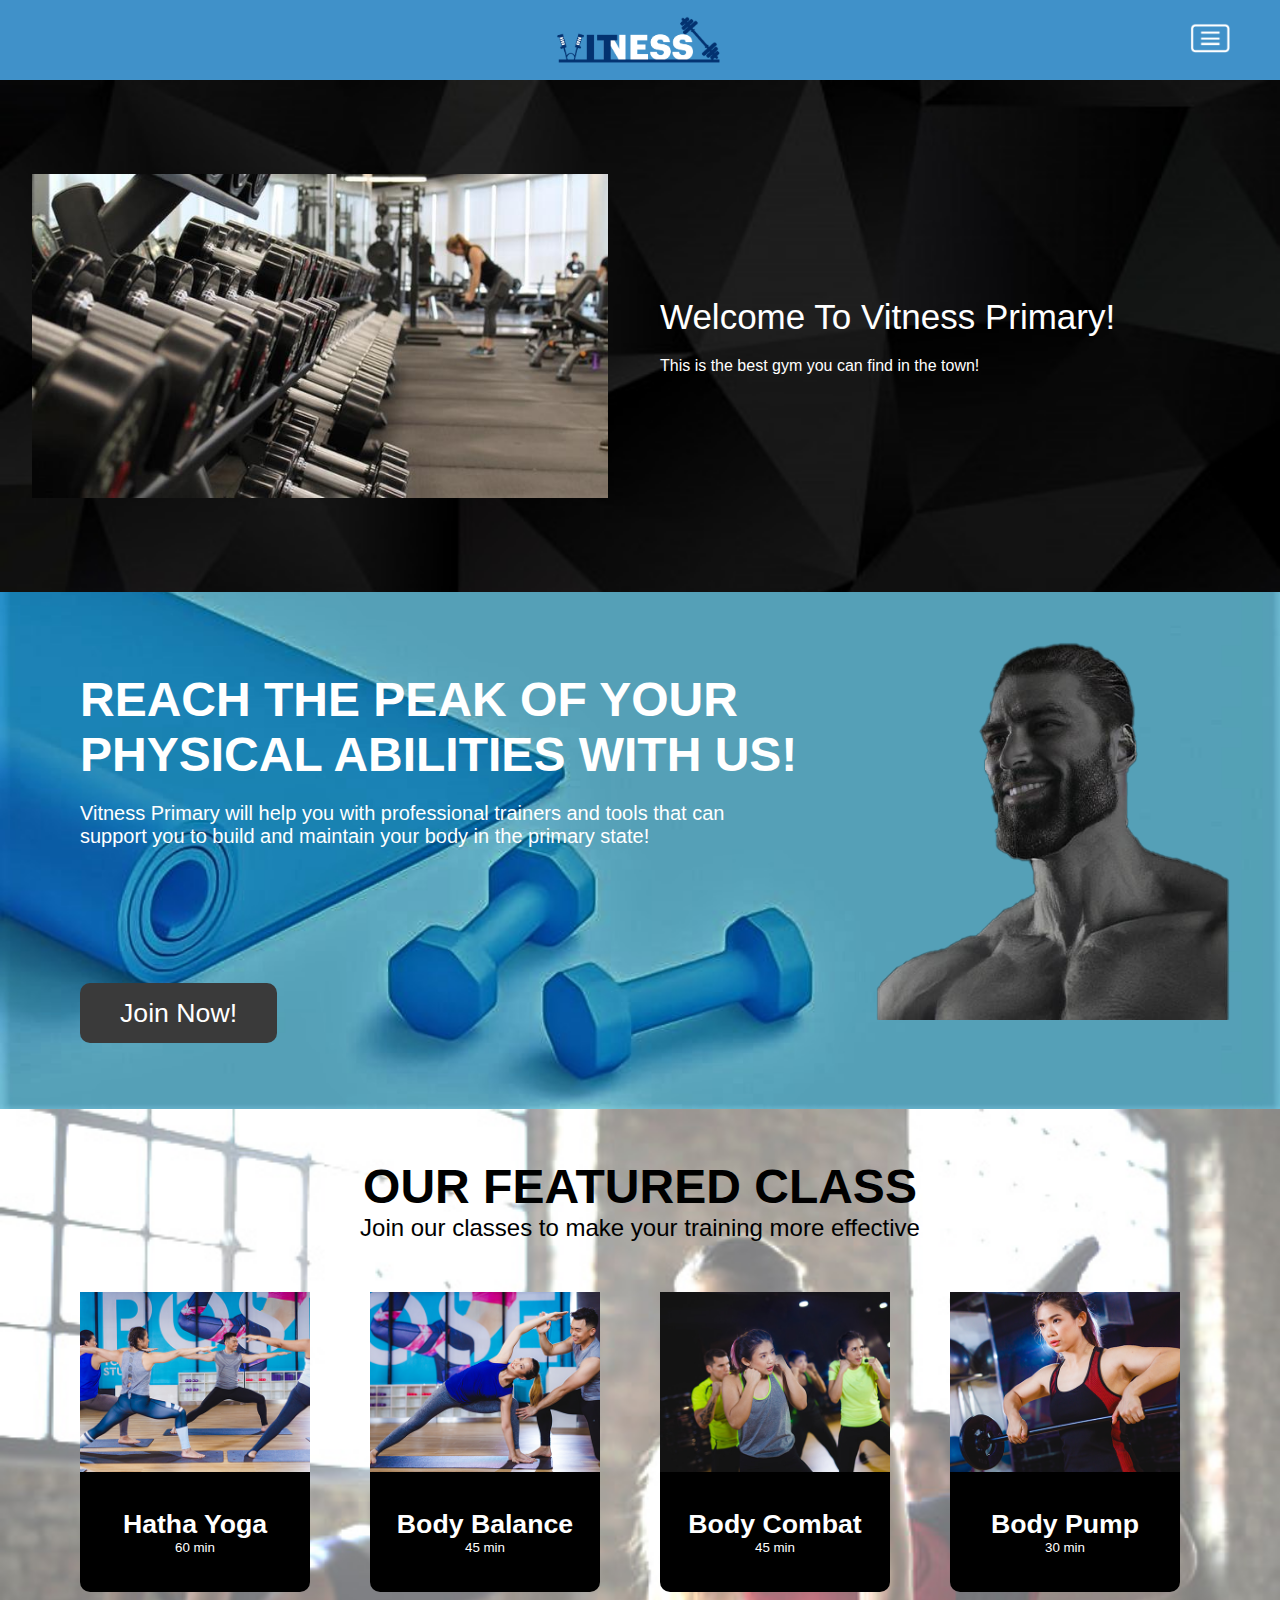
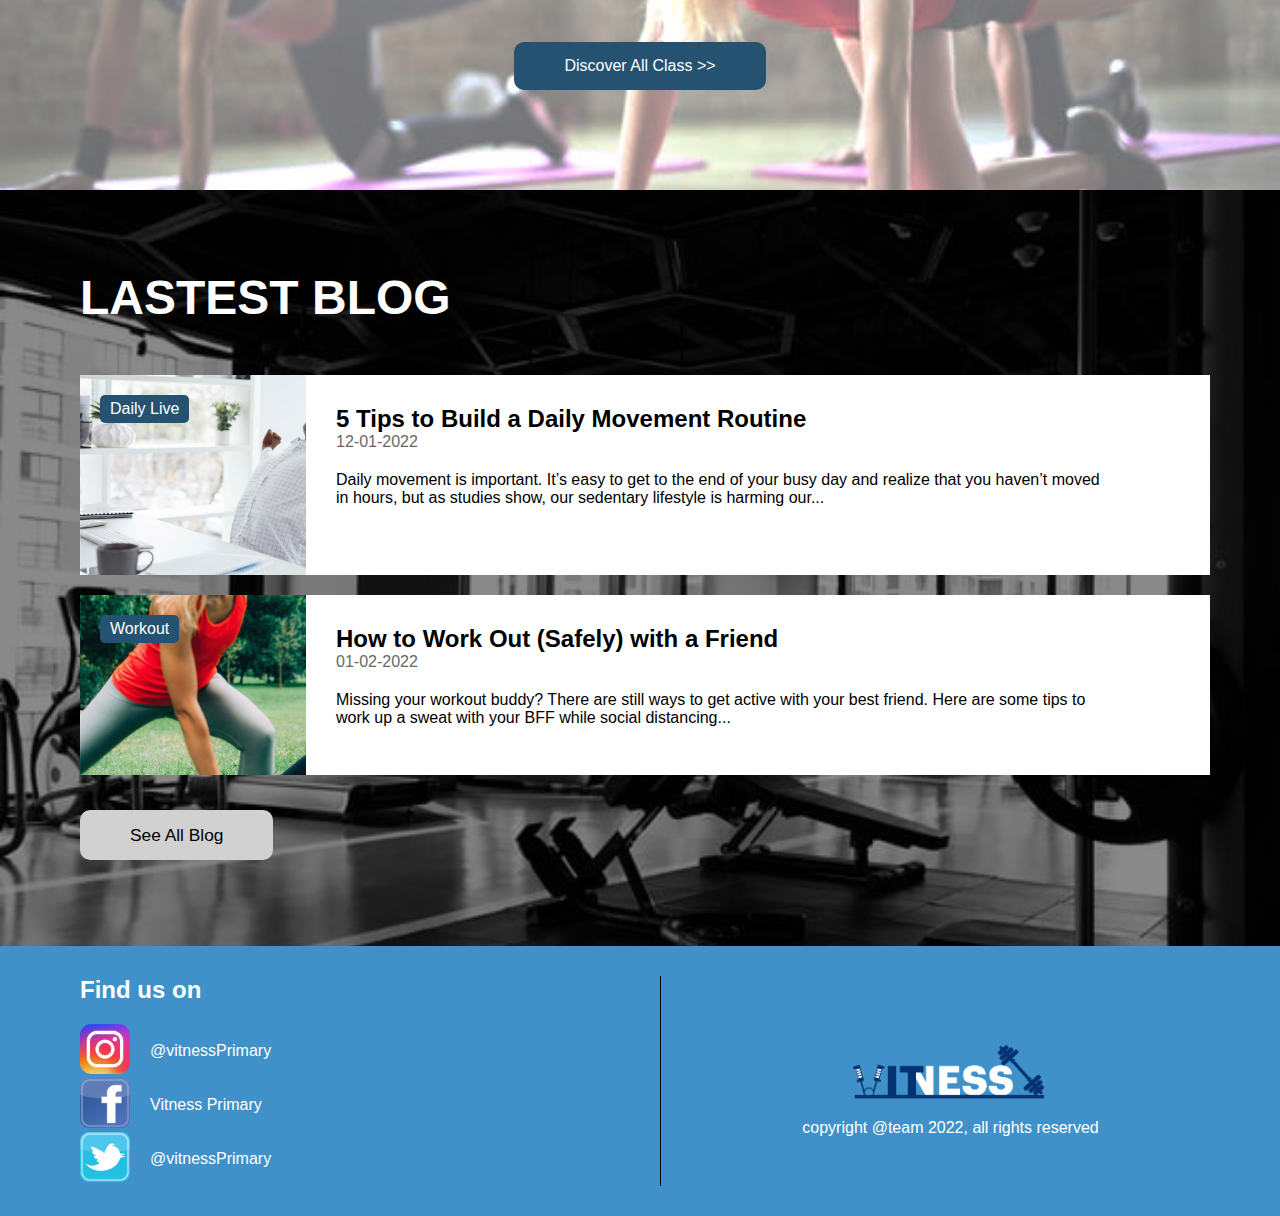
==== index.html @ 0a926ff4 "image slider fade" ====
<!DOCTYPE html>
<html lang="en">
  <head>
    <meta charset="UTF-8" />
    <meta http-equiv="X-UA-Compatible" content="IE=edge" />
    <meta name="viewport" content="width=device-width, initial-scale=1.0" />
    <link rel="stylesheet" href="./assets/css/main.css" />
    <link rel="stylesheet" href="./assets/css/index.css" />
    <script src="https://ajax.googleapis.com/ajax/libs/jquery/3.5.1/jquery.min.js"></script>
    <title>Vitness Primary</title>
  </head>
  <body>
    <div class="header">
      <a href="#" id="logo-header">
        <img src="./assets/img/LOGO - Copy.png" alt="logo"/>
      </a>
      <div class="header-menu">
        <div id="dropdown"><img src="./assets/img/hamburger.png" alt="" /></div>
      </div>
    </div>

    <div class="navbar">
      <div class="nav-item">
        <a href="./index.html">HOME</a>
      </div>
      <div class="nav-item">
        <a href="./classes.html">CLASSES</a>
      </div>
      <div class="nav-item">
        <a href="./blog.html">BLOG</a>
      </div>
      <div class="nav-item">
        <a href="./join.html">JOIN</a>
      </div>
    </div>
<!-- 
    <div class="slider">
        
    </div> -->

    <div class="slider">
      </div>

    <div class="join-section">
      <div class="join-content">
        <p class="join-content-header">
          REACH THE PEAK OF YOUR PHYSICAL ABILITIES WITH US!
        </p>
        <p class="join-content-subheader">
          Vitness Primary will help you with professional trainers and tools
          that can support you to build and maintain your body in the primary
          state!
        </p>
        <a href="./join.html" class="join-content-button">Join Now!</a>
      </div>
      <div class="join-picture">
        <img src="./assets/img/gigachad2.png" alt="" />
      </div>
    </div>
  </body>

  <div class="class-section">
    <div class="class-header">
      <p class="header-header">OUR FEATURED CLASS</p>
      <p class="header-subheader">
        Join our classes to make your training more effective
      </p>
    </div>
    <div class="class-content"></div>
    <div class="class-button-container">
      <a href="./classes.html" class="class-button">Discover All Class >></a>
    </div>
  </div>

  <div class="blog-section">
    <div class="blog-header">LASTEST BLOG</div>
    <div class="blog-content"></div>
    <div class="blog-button-container">
      <a href="./blog.html" class="blog-button">See All Blog</a>
    </div>
  </div>

  <div class="footer">
    <div class="footer-sosmed">
      <div class="footer-sosmed-header">Find us on</div>
      <div class="footer-sosmed-container">
        <a href="https://instagram.com" class="footer-sosmed-item">
          <div class="sosmed-img">
            <img src="./assets/img/logo/InstagramLogo.png" alt="" />
          </div>
          <div class="sosmed-name">@vitnessPrimary</div>
        </a>
        <a href="https://facebook.com" class="footer-sosmed-item">
          <div class="sosmed-img">
            <img src="./assets/img/logo/FacebookLogo.png" alt="" />
          </div>
          <div class="sosmed-name">Vitness Primary</div>
        </a>
        <a href="https://twitter.com" class="footer-sosmed-item">
          <div class="sosmed-img">
            <img src="./assets/img/logo/TwitterLogo.png" alt="" />
          </div>
          <div class="sosmed-name">@vitnessPrimary</div>
        </a>
      </div>
    </div>
    <div class="footer-copyright">
      <img src="./assets/img/LOGO - Copy.png" alt="" />
      <p>copyright @team 2022, all rights reserved</p>
    </div>
  </div>

  <script src="./assets/js/main.js"></script>
  <script src="./assets/js/index.js"></script>
  <script src="./data/slider.js"></script>
  <script src="./data/programs.js"></script>
  <script src="./data/blog.js"></script>
</html>
---- assets/css/main.css ----
* {
    padding: 0px;
    margin: 0px;
    box-sizing: border-box;
    font-family: sans-serif;
    /* max-width: 100%;*/
    /* overflow-x: hidden; */
}

body {
    margin-top: 80px;
}

a {
    text-decoration: none;
    color: white;
}

/* header */
.header {
    display: flex;
    align-items: right;
    height: 80px;
    background-color: #4091c9;
    position: fixed;
    top: 0;
    left: 0;
    right: 0;
    z-index: 1;
}

#logo-header {
    height: inherit;
    width: 65%;
    display: flex;
    justify-content: right;
}

#logo-header img {
    height: 100%;
}

.header-menu {
    width: 35%;
    margin-right: 50px;
    color: white;
    display: flex;
    align-items: center;
    justify-content: right;
}

#dropdown img {
    height: 30px;
}

#dropdown:hover {
    cursor: pointer;
}

@media screen and (max-width: 700px) {
    .header-menu {
        margin-right: 20px;
    }
}

@media screen and (min-width: 1100px) {
    #logo-header {
        width: 60%;
    }

    .header-menu {
        width: 40%;
    }
}

/* navbar */
.navbar {
    z-index: 1;
    position: fixed;
    width: 100%;
    display: flex;
    padding: 30px 0 30px 0;
    background-color: black;
}

.nav-item {
    width: 25%;
    display: flex;
    justify-content: center;
    font-size: 15pt;
}

.nav-item a {
    padding: 0 5px 5px 5px;
    border-bottom: 2px solid black;
}

.nav-item a:hover {
    color: #90bede;
    border-bottom: 2px solid #90bede;
}

@media screen and (max-width: 700px) {
    .navbar {
        padding: 0;
        flex-direction: column;
        align-items: center;
        position: fixed;
        right: 0;
        width: 100%;
    }

    .nav-item {
        padding: 10px 0 10px 0;
    }
}

/* footer */
.footer {
    padding: 30px 40px 30px 80px;
    background-color: #4091c9;
    display: flex;
    color: white;
}

.footer-sosmed {
    width: 50%;
}

.footer-sosmed-header {
    font-size: 18pt;
    font-weight: bold;
    padding-bottom: 20px;
}

.footer-sosmed-item {
    display: flex;
    align-items: center;
}

.sosmed-name {
    padding-left: 20px;
}

.sosmed-img img {
    width: 50px;
}

.footer-copyright {
    width: 50%;
    display: flex;
    flex-direction: column;
    align-items: center;
    justify-content: center;
    border-left: 1px solid black;
}

.footer-copyright img {
    width: 40%;
}

@media screen and (max-width: 320px) {
    .footer {
        padding: 30px 20px 30px 20px;
    }

    .footer-sosmed-container {
        display: flex;
    }

    .sosmed-name {
        display: none;
    }

    .sosmed-img img {
        width: 40px;
        padding: 0 5px 0 5px;
    }

    .footer-copyright {
        padding-left: 20px;
        text-align: center;
        font-size: 9pt;
    }

    .footer-copyright img {
        width: 80%;
    }
}

@media screen and (min-width: 321px) and (max-width: 700px) {
    .footer {
        padding: 30px 20px 30px 20px;
    }

    .sosmed-img img {
        width: 30px;
    }

    .sosmed-name {
        font-size: 10pt;
    }

    .footer-copyright {
        padding-left: 20px;
        text-align: center;
        font-size: 10pt;
    }

    .footer-copyright img {
        width: 80%;
    }
}

@media screen and (min-width: 701px) and (max-width: 800px) {
    .footer {
        padding-right: 50px;
    }

    .footer-copyright {
        padding-left: 50px;
        text-align: center;
    }
}

/* scroller */
/* width */
::-webkit-scrollbar {
    width: 10px;
}

/* Track */
::-webkit-scrollbar-track {
    background: none;
}

/* Handle */
::-webkit-scrollbar-thumb {
    background: #555;
    border-radius: 3px;
}

/* Handle on hover */
::-webkit-scrollbar-thumb:hover {
    background: #000;
}
---- assets/css/index.css ----
/* slider */

.slider {
    background-image: url("../img/join-bg.jpg");
    background-size: cover;
}

.slider-container {
    display: flex;
    padding: 0;
    margin: 0;
    width: 100%;
    flex-wrap: wrap;
}

.slider-img-container {
    width: 50%;
    height: 40vw;
    display: flex;
    justify-content: center;
    align-items: center;
}

.slider-content {
    width: 50%;
    height: 40vw;
    display: flex;
    flex-direction: column;
    justify-content: center;
    padding-left: 20px;
}

.slider-title {
    font-size: 35px;
    color: white;
}

.slider-desc {
    font-size: 16px;
    color: white;
    margin-top: 20px;
}

.slider-btn {
    width: 120px;
    margin-top: 30px;
    padding: 15px 0px;
    color: white;
    background-color: #4091c9;
    cursor: pointer;
    font-weight: bold;
    border-radius: 10px;
    border: 0;
    font-size: 12pt;
}

.slider-img {
    padding: 0;
    width: 90%;
    max-height: 70%;
    object-fit: cover;
    /* filter: brightness(10%); */
}

@media screen and (max-width: 700px) {
    .slider-img {
        width: 90%;
    }

    .slider-title {
        font-size: 28px;
    }

    .slider-desc {
        font-size: 13px;
    }

    .slider-btn {
        width: 100px;
        margin-top: 20px;
        padding: 12px 0px;
        font-size: 10pt;
    }
}

@media screen and (max-width: 550px) {
    .slider-img-container {
        width: 100%;
    }

    .slider-content {
        width: 100%;
    }

    .slider-img {
        width: 50%;
    }

    .slider-title {
        font-size: 28px;
    }

    .slider-desc {
        font-size: 13px;
    }

    .slider-btn {
        width: 75px;
        margin-top: 10px;
        padding: 7px 0px;
        font-size: 9pt;
        border-radius:5px
    }
}

/* join section */
.join-section {
    padding: 50px;
    background-image: url("../img/gym-join-gelap.jpg");
    background-size: cover;
    background-position: bottom;
    display: flex;
}

.join-content {
    padding: 30px;
    width: 70%;
}

.join-content-header {
    color: white;
    font-size: 36pt;
    font-weight: bold;
}

.join-content-subheader {
    color: white;
    font-size: 15pt;
    margin-bottom: 150px;
    padding: 20px 50px 0 0;
}

.join-content-button {
    background-color: #3a3a3a;
    padding: 15px 40px 15px 40px;
    border-radius: 10px;
    font-size: 20pt;
}

.join-picture {
    width: 30%;
}

.join-picture img {
    width: 100%;
}

@media screen and (max-width: 700px) {
    .join-section {
        flex-direction: column-reverse;
    }

    .join-picture {
        width: 100%;
    }

    .join-content {
        padding: 30px 0 30px 0;
        width: 100%;
        text-align: center;
    }

    .join-content-header {
        font-size: 20pt;
    }

    .join-content-subheader {
        font-size: 12pt;
        padding: 20px 0 0 0;
        margin-bottom: 50px;
    }

    .join-content-button {
        font-size: 12pt;
    }
}

@media screen and (min-width: 701px) and (max-width: 800px) {
    .join-picture img {
        padding-top: 50px;
        width: 200px;
    }
    .join-content-subheader {
        width: 600px;
        margin-bottom: 50px;
    }
}

/* class section */
.class-section {
    background-image: url("../img/gym-class.jpg");
    background-size: cover;
    padding: 50px;
}

.class-header {
    display: flex;
    flex-direction: column;
    align-items: center;
    padding-bottom: 50px;
}

.header-header {
    font-size: 36pt;
    font-weight: bold;
}

.header-subheader {
    font-size: 18pt;
}

.class-content {
    display: flex;
    padding-bottom: 30px;
    overflow: auto;
}

.class-content::-webkit-scrollbar {
    height: 5px;
}

.class-content-item {
    /* display: block; */
    border: none;
    height: 300px;
    background-color: black;
    border-radius: 10px;
    margin: 0 30px 0 30px;
    color: white;
}

.class-pict {
    height: 60%;
    background-size: cover;
}

.class-desc {
    width: 230px;
    height: 40%;
    padding: 10px;
    display: flex;
    flex-direction: column;
    align-items: center;
    justify-content: center;
}

.class-name {
    font-size: 20pt;
    font-weight: bold;
    text-align: center;
}

.class-button-container {
    display: flex;
    justify-content: center;
    padding: 20px 0 50px 0;
}

.class-button {
    padding: 15px 50px 15px 50px;
    background-color: #255271;
    border-radius: 10px;
}

@media screen and (max-width: 374px) {
    .class-content-item {
        margin-left: 25px;
        height: 250px;
    }

    .class-desc {
        width: 180px;
    }

    .class-name {
        font-size: 15pt;
    }

    .class-button {
        font-size: 10pt;
        padding: 10px 30px 10px 30px;
    }
}

@media screen and (min-width: 375px) and (max-width: 400px) {
    .class-content-item {
        margin-left: 25px;
    }
}

@media screen and (min-width: 401px) and (max-width: 700px) {
    .class-content-item {
        margin-left: 40px;
    }

    .class-desc {
        width: 235px;
    }
}

@media screen and (max-width: 700px) {
    .class-header {
        text-align: center;
    }

    .header-header {
        font-size: 20pt;
    }

    .header-subheader {
        padding-top: 10px;
        font-size: 12pt;
    }

    .class-name {
        font-size: 18pt;
    }
}

@media screen and (min-width: 701px) and (max-width: 800px) {
    .class-desc {
        width: 270px;
    }
}

/* blog section */
.blog-section {
    background-image: url("../img/gym-blog.jpg");
    background-size: cover;
    padding: 50px 50px 50px 80px;
}

.blog-header {
    padding: 30px 0 30px 0;
    font-size: 36pt;
    font-weight: bold;
    color: white;
}

.blog-content {
    height: 420px;
    overflow: auto;
}

.blog-content::-webkit-scrollbar {
    width: 5px;
}

.blog-content-item {
    display: flex;
    background-color: white;
    margin: 20px 20px 20px 0;
}

.blog-item-img {
    width: 20%;
    background-image: url("../img/gigachad.jpg");
    background-size: cover;
    position: relative;
}

.blog-item-content {
    width: 80%;
    padding: 30px 100px 30px 30px;
    height: 200px;
}

.blog-category {
    position: absolute;
    top: 20px;
    left: 20px;
    padding: 5px 10px 5px 10px;
    border-radius: 5px;
    background-color: #255271;
}

.blog-title {
    font-size: 18pt;
    font-weight: bold;
    color: black;
}

.blog-time {
    color: #686868;
    padding-bottom: 20px;
}

.blog-excerpt {
    color: black;
}

.blog-button-container {
    padding: 50px 0 50px 0;
}

.blog-button {
    color: black;
    font-size: 13pt;
    padding: 15px 50px 15px 50px;
    background-color: #d1d1d1;
    border-radius: 10px;
}

@media screen and (max-width: 374px) {
    .blog-section {
        text-align: center;
        padding-left: 50px;
    }

    .blog-header {
        font-size: 20pt;
    }

    .blog-content-item {
        margin-right: 0;
        flex-direction: column;
        height: 500px;
    }

    .blog-item-img {
        height: 40%;
        width: 100%;
    }

    .blog-item-content {
        height: 60%;
        padding: 20px;
        width: 100%;
    }

    .blog-title {
        font-size: 15pt;
    }

    .blog-excerpt {
        font-size: 12pt;
    }

    .blog-button {
        font-size: 12pt;
        padding: 10px 50px 10px 50px;
    }
}

@media screen and (min-width: 374px) and (max-width: 700px) {
    .blog-section {
        text-align: center;
        padding-left: 50px;
    }

    .blog-header {
        font-size: 20pt;
    }

    .blog-content-item {
        margin-right: 0;
        flex-direction: column;
        height: 400px;
    }

    .blog-item-img {
        height: 40%;
        width: 100%;
    }

    .blog-item-content {
        height: 60%;
        padding: 20px;
        width: 100%;
    }

    .blog-title {
        font-size: 15pt;
    }

    .blog-excerpt {
        font-size: 12pt;
    }

    .blog-button {
        font-size: 12pt;
    }
}

@media screen and (min-width: 701px) and (max-width: 800px) {
    .blog-content {
        height: 530px;
    }

    .blog-item-img {
        width: 40%;
    }

    .blog-item-content {
        width: 60%;
        padding: 30px 10px 30px 30px;
        height: 240px;
    }
}
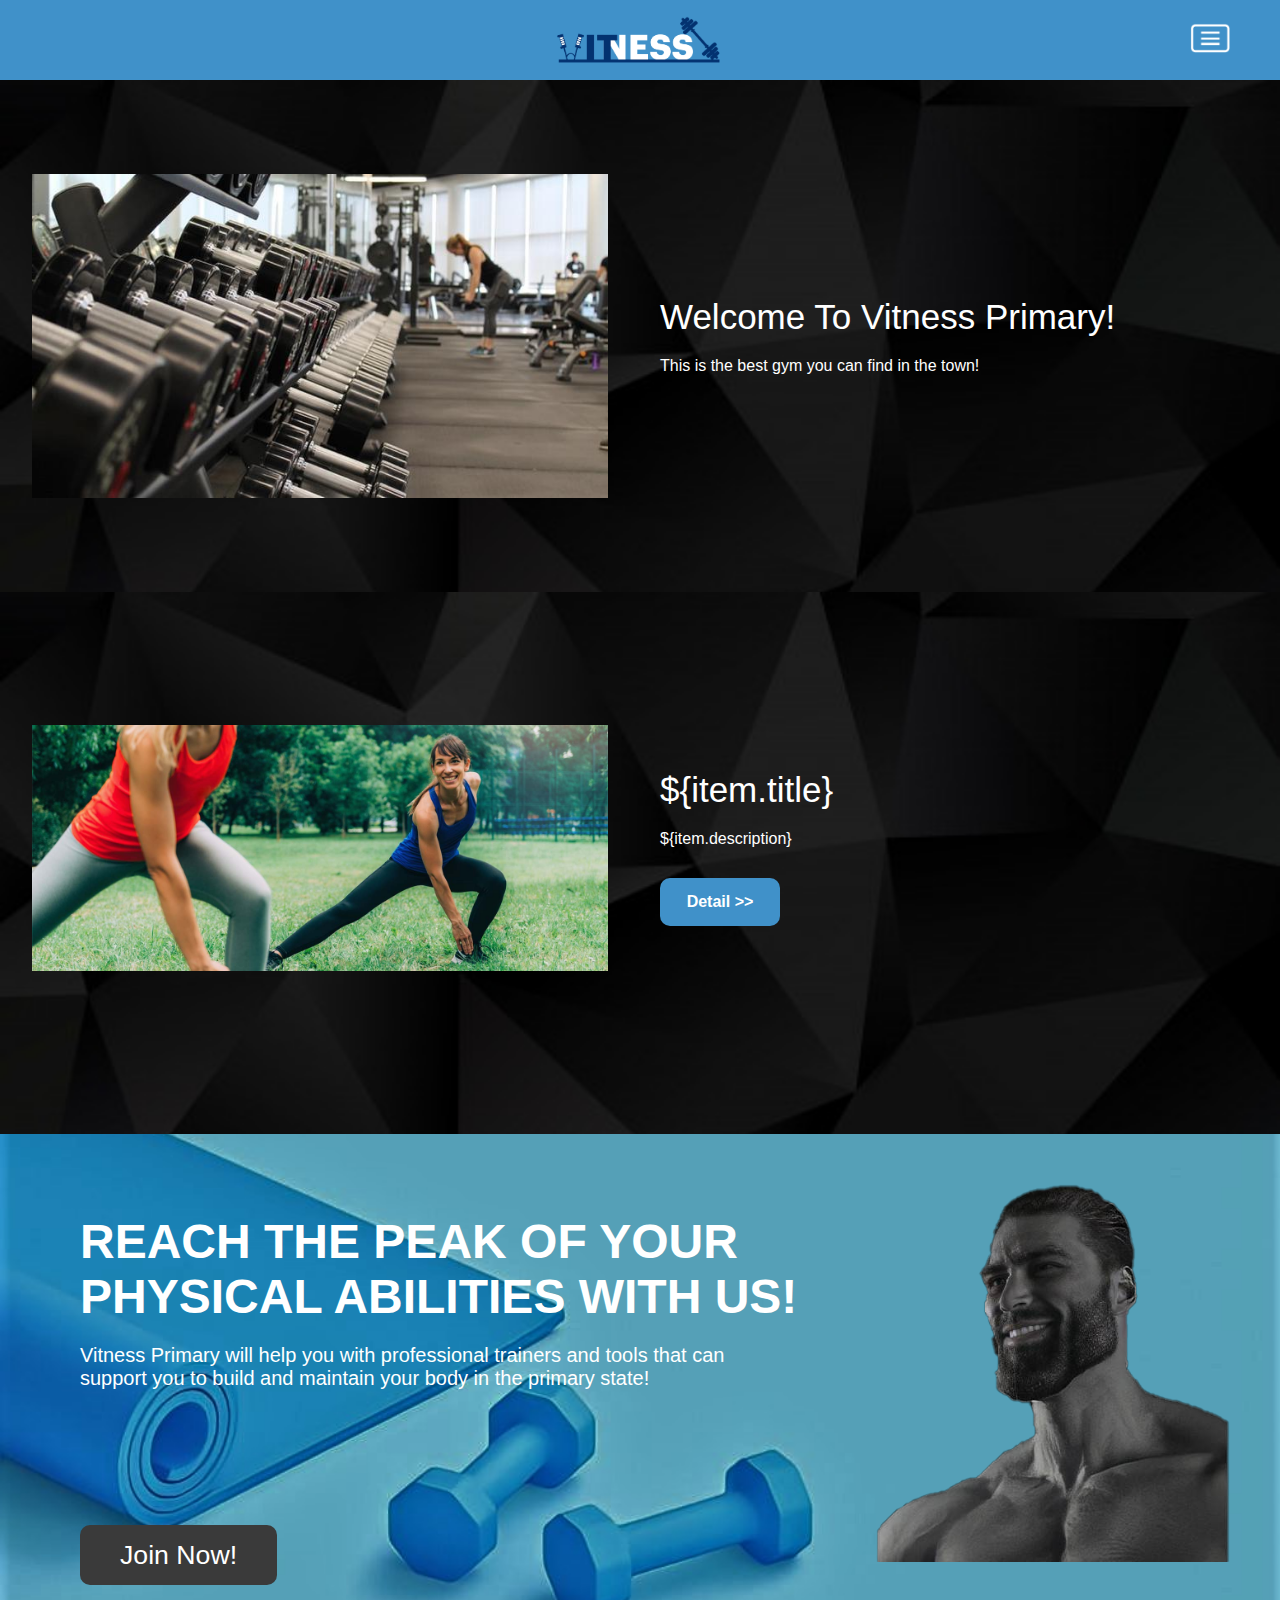
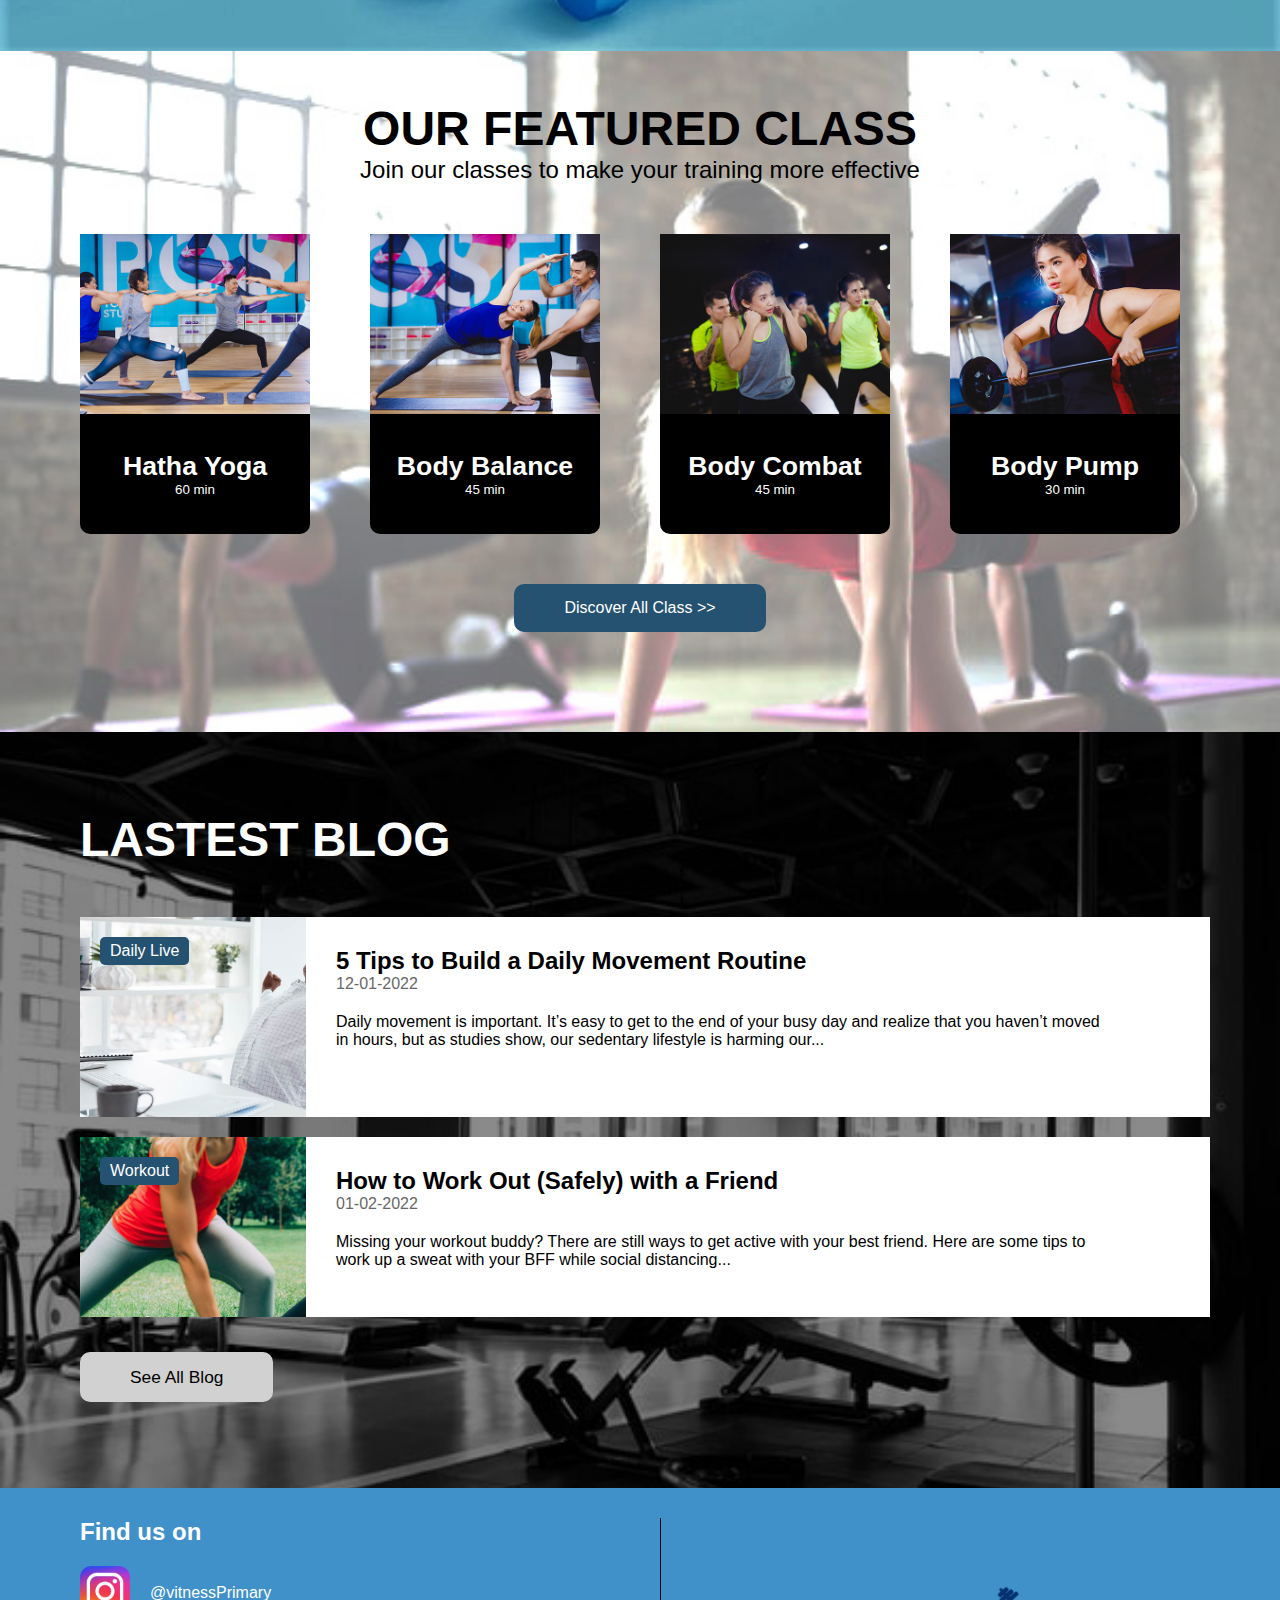
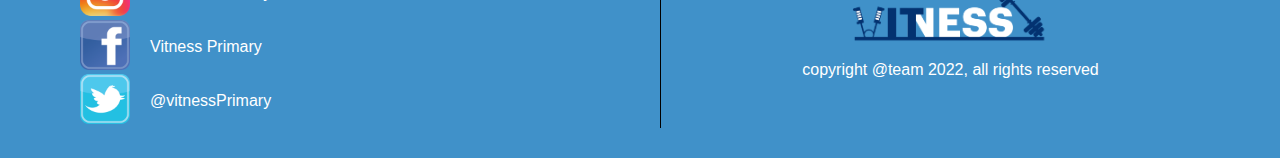
==== commit f8b6b3c6: "testing scrollable slider" ====
--- a/index.html
+++ b/index.html
@@ -1,118 +1,151 @@
 <!DOCTYPE html>
 <html lang="en">
-  <head>
-    <meta charset="UTF-8" />
-    <meta http-equiv="X-UA-Compatible" content="IE=edge" />
-    <meta name="viewport" content="width=device-width, initial-scale=1.0" />
-    <link rel="stylesheet" href="./assets/css/main.css" />
-    <link rel="stylesheet" href="./assets/css/index.css" />
-    <script src="https://ajax.googleapis.com/ajax/libs/jquery/3.5.1/jquery.min.js"></script>
-    <title>Vitness Primary</title>
-  </head>
-  <body>
-    <div class="header">
-      <a href="#" id="logo-header">
-        <img src="./assets/img/LOGO - Copy.png" alt="logo"/>
-      </a>
-      <div class="header-menu">
-        <div id="dropdown"><img src="./assets/img/hamburger.png" alt="" /></div>
-      </div>
+    <head>
+        <meta charset="UTF-8" />
+        <meta http-equiv="X-UA-Compatible" content="IE=edge" />
+        <meta name="viewport" content="width=device-width, initial-scale=1.0" />
+        <link rel="stylesheet" href="./assets/css/main.css" />
+        <link rel="stylesheet" href="./assets/css/index.css" />
+        <script src="https://ajax.googleapis.com/ajax/libs/jquery/3.5.1/jquery.min.js"></script>
+        <title>Vitness Primary</title>
+    </head>
+    <body>
+        <div class="header">
+            <a href="#" id="logo-header">
+                <img src="./assets/img/LOGO - Copy.png" alt="logo" />
+            </a>
+            <div class="header-menu">
+                <div id="dropdown">
+                    <img src="./assets/img/hamburger.png" alt="" />
+                </div>
+            </div>
+        </div>
+
+        <div class="navbar">
+            <div class="nav-item">
+                <a href="./index.html">HOME</a>
+            </div>
+            <div class="nav-item">
+                <a href="./classes.html">CLASSES</a>
+            </div>
+            <div class="nav-item">
+                <a href="./blog.html">BLOG</a>
+            </div>
+            <div class="nav-item">
+                <a href="./join.html">JOIN</a>
+            </div>
+        </div>
+
+        <div class="slider"></div>
+        <div class="sliders">
+            <div class="sliders-content">
+                <div class="slider-container" id="slide-${item.id}">
+                    <div class="slider-img-container">
+                        <img src="./assets/img/blog/2.jpg" alt="" class="slider-img"/>
+                    </div>
+                    <div class="slider-content">
+                        <p class="slider-title">${item.title}</p>
+                        <p class="slider-desc">${item.description}</p>
+                        <button data-url="${item.btnUrl}" class="slider-btn"> Detail >></button>
+                    </div>
+                </div>
+                <!-- <div class="slider-container" id="slide-${item.id}">
+                    <div class="slider-img-container">
+                        <img src="./assets/img/blog/2.jpg" alt="" class="slider-img"/>
+                    </div>
+                    <div class="slider-content">
+                        <p class="slider-title">${item.title}</p>
+                        <p class="slider-desc">${item.description}</p>
+                        <button data-url="${item.btnUrl}" class="slider-btn"> Detail >></button>
+                    </div>
+                </div>
+                <div class="slider-container" id="slide-${item.id}">
+                    <div class="slider-img-container">
+                        <img src="./assets/img/blog/2.jpg" alt="" class="slider-img"/>
+                    </div>
+                    <div class="slider-content">
+                        <p class="slider-title">${item.title}</p>
+                        <p class="slider-desc">${item.description}</p>
+                        <button data-url="${item.btnUrl}" class="slider-btn"> Detail >></button>
+                    </div>
+                </div> -->
+            </div>
+        </div>
+
+        <div class="join-section">
+            <div class="join-content">
+                <p class="join-content-header">
+                    REACH THE PEAK OF YOUR PHYSICAL ABILITIES WITH US!
+                </p>
+                <p class="join-content-subheader">
+                    Vitness Primary will help you with professional trainers and
+                    tools that can support you to build and maintain your body
+                    in the primary state!
+                </p>
+                <a href="./join.html" class="join-content-button">Join Now!</a>
+            </div>
+            <div class="join-picture">
+                <img src="./assets/img/gigachad2.png" alt="" />
+            </div>
+        </div>
+    </body>
+
+    <div class="class-section">
+        <div class="class-header">
+            <p class="header-header">OUR FEATURED CLASS</p>
+            <p class="header-subheader">
+                Join our classes to make your training more effective
+            </p>
+        </div>
+        <div class="class-content"></div>
+        <div class="class-button-container">
+            <a href="./classes.html" class="class-button"
+                >Discover All Class >></a
+            >
+        </div>
     </div>
 
-    <div class="navbar">
-      <div class="nav-item">
-        <a href="./index.html">HOME</a>
-      </div>
-      <div class="nav-item">
-        <a href="./classes.html">CLASSES</a>
-      </div>
-      <div class="nav-item">
-        <a href="./blog.html">BLOG</a>
-      </div>
-      <div class="nav-item">
-        <a href="./join.html">JOIN</a>
-      </div>
+    <div class="blog-section">
+        <div class="blog-header">LASTEST BLOG</div>
+        <div class="blog-content"></div>
+        <div class="blog-button-container">
+            <a href="./blog.html" class="blog-button">See All Blog</a>
+        </div>
     </div>
-<!-- 
-    <div class="slider">
-        
-    </div> -->
 
-    <div class="slider">
-      </div>
+    <div class="footer">
+        <div class="footer-sosmed">
+            <div class="footer-sosmed-header">Find us on</div>
+            <div class="footer-sosmed-container">
+                <a href="https://instagram.com" class="footer-sosmed-item">
+                    <div class="sosmed-img">
+                        <img src="./assets/img/logo/InstagramLogo.png" alt="" />
+                    </div>
+                    <div class="sosmed-name">@vitnessPrimary</div>
+                </a>
+                <a href="https://facebook.com" class="footer-sosmed-item">
+                    <div class="sosmed-img">
+                        <img src="./assets/img/logo/FacebookLogo.png" alt="" />
+                    </div>
+                    <div class="sosmed-name">Vitness Primary</div>
+                </a>
+                <a href="https://twitter.com" class="footer-sosmed-item">
+                    <div class="sosmed-img">
+                        <img src="./assets/img/logo/TwitterLogo.png" alt="" />
+                    </div>
+                    <div class="sosmed-name">@vitnessPrimary</div>
+                </a>
+            </div>
+        </div>
+        <div class="footer-copyright">
+            <img src="./assets/img/LOGO - Copy.png" alt="" />
+            <p>copyright @team 2022, all rights reserved</p>
+        </div>
+    </div>
 
-    <div class="join-section">
-      <div class="join-content">
-        <p class="join-content-header">
-          REACH THE PEAK OF YOUR PHYSICAL ABILITIES WITH US!
-        </p>
-        <p class="join-content-subheader">
-          Vitness Primary will help you with professional trainers and tools
-          that can support you to build and maintain your body in the primary
-          state!
-        </p>
-        <a href="./join.html" class="join-content-button">Join Now!</a>
-      </div>
-      <div class="join-picture">
-        <img src="./assets/img/gigachad2.png" alt="" />
-      </div>
-    </div>
-  </body>
-
-  <div class="class-section">
-    <div class="class-header">
-      <p class="header-header">OUR FEATURED CLASS</p>
-      <p class="header-subheader">
-        Join our classes to make your training more effective
-      </p>
-    </div>
-    <div class="class-content"></div>
-    <div class="class-button-container">
-      <a href="./classes.html" class="class-button">Discover All Class >></a>
-    </div>
-  </div>
-
-  <div class="blog-section">
-    <div class="blog-header">LASTEST BLOG</div>
-    <div class="blog-content"></div>
-    <div class="blog-button-container">
-      <a href="./blog.html" class="blog-button">See All Blog</a>
-    </div>
-  </div>
-
-  <div class="footer">
-    <div class="footer-sosmed">
-      <div class="footer-sosmed-header">Find us on</div>
-      <div class="footer-sosmed-container">
-        <a href="https://instagram.com" class="footer-sosmed-item">
-          <div class="sosmed-img">
-            <img src="./assets/img/logo/InstagramLogo.png" alt="" />
-          </div>
-          <div class="sosmed-name">@vitnessPrimary</div>
-        </a>
-        <a href="https://facebook.com" class="footer-sosmed-item">
-          <div class="sosmed-img">
-            <img src="./assets/img/logo/FacebookLogo.png" alt="" />
-          </div>
-          <div class="sosmed-name">Vitness Primary</div>
-        </a>
-        <a href="https://twitter.com" class="footer-sosmed-item">
-          <div class="sosmed-img">
-            <img src="./assets/img/logo/TwitterLogo.png" alt="" />
-          </div>
-          <div class="sosmed-name">@vitnessPrimary</div>
-        </a>
-      </div>
-    </div>
-    <div class="footer-copyright">
-      <img src="./assets/img/LOGO - Copy.png" alt="" />
-      <p>copyright @team 2022, all rights reserved</p>
-    </div>
-  </div>
-
-  <script src="./assets/js/main.js"></script>
-  <script src="./assets/js/index.js"></script>
-  <script src="./data/slider.js"></script>
-  <script src="./data/programs.js"></script>
-  <script src="./data/blog.js"></script>
+    <script src="./assets/js/main.js"></script>
+    <script src="./assets/js/index.js"></script>
+    <script src="./data/slider.js"></script>
+    <script src="./data/programs.js"></script>
+    <script src="./data/blog.js"></script>
 </html>
--- a/assets/css/index.css
+++ b/assets/css/index.css
@@ -3,6 +3,17 @@
 .slider {
     background-image: url("../img/join-bg.jpg");
     background-size: cover;
+}
+
+.sliders {
+  background-image: url("../img/join-bg.jpg");
+  background-size: cover;
+}
+
+.sliders-content {
+  display: flex;
+  padding-bottom: 30px;
+  overflow: auto;
 }
 
 .slider-container {
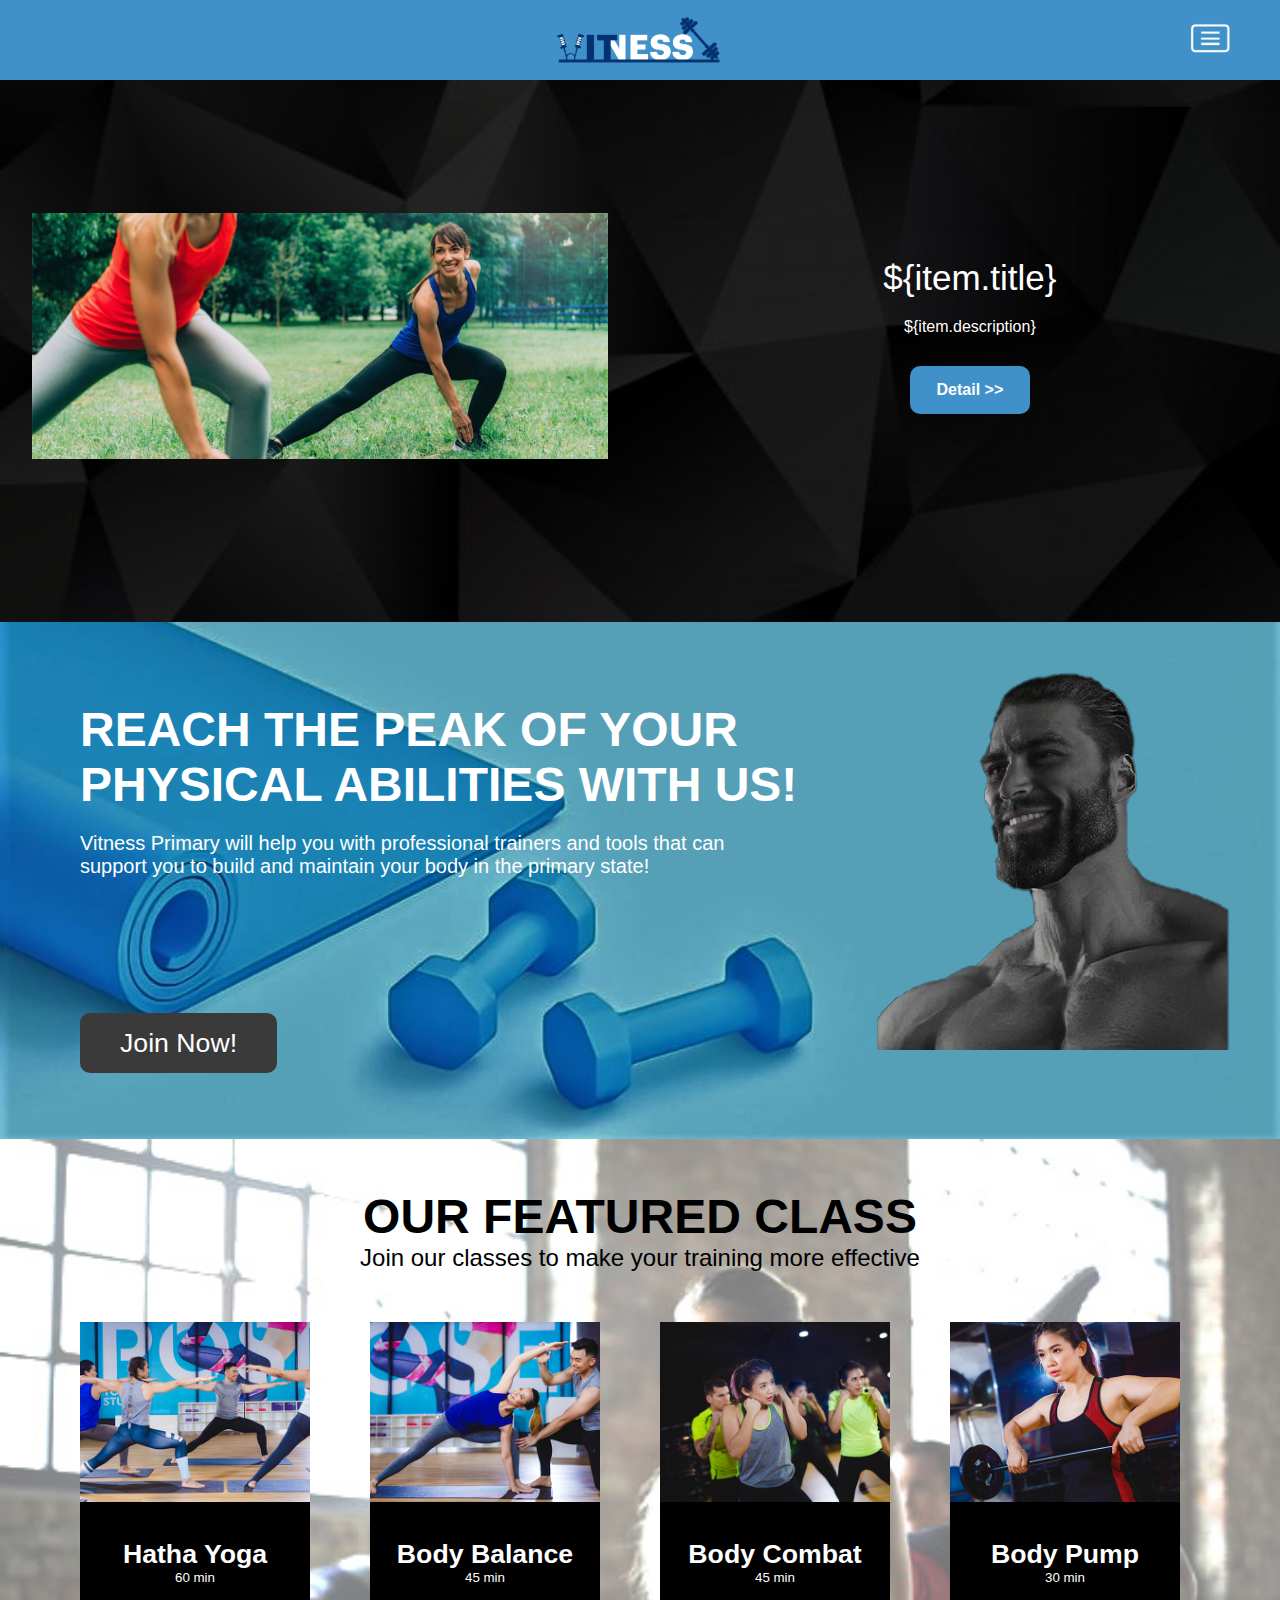
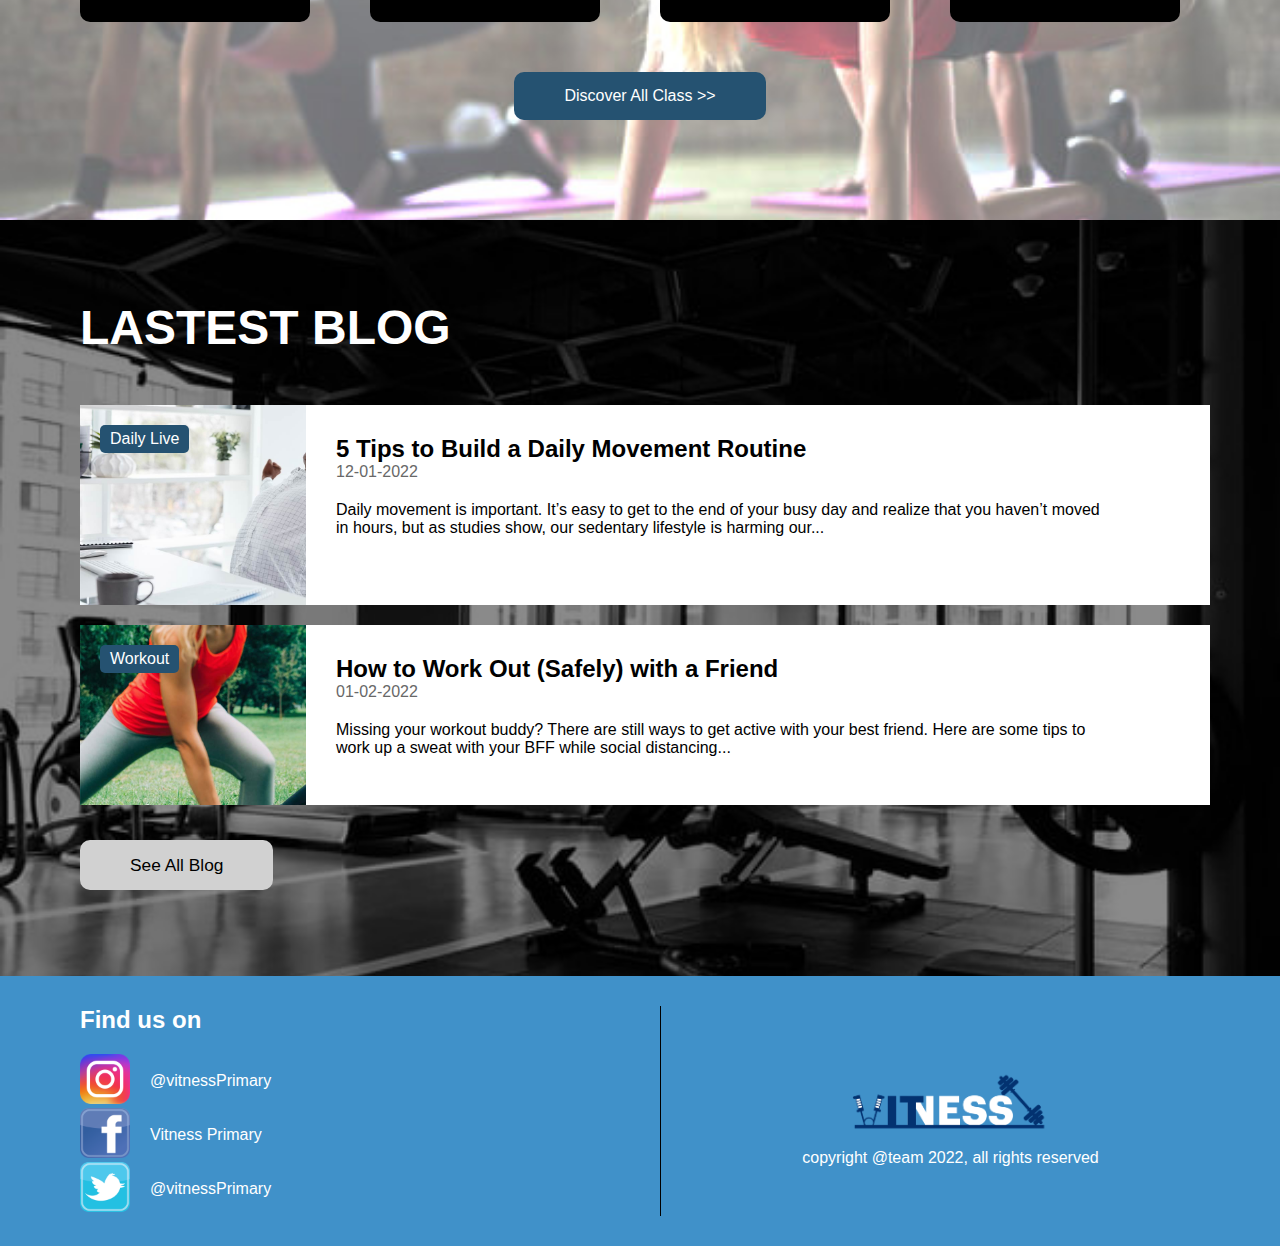
==== commit 898430f2: "push scrollable" ====
--- a/index.html
+++ b/index.html
@@ -1,151 +1,155 @@
 <!DOCTYPE html>
 <html lang="en">
-    <head>
-        <meta charset="UTF-8" />
-        <meta http-equiv="X-UA-Compatible" content="IE=edge" />
-        <meta name="viewport" content="width=device-width, initial-scale=1.0" />
-        <link rel="stylesheet" href="./assets/css/main.css" />
-        <link rel="stylesheet" href="./assets/css/index.css" />
-        <script src="https://ajax.googleapis.com/ajax/libs/jquery/3.5.1/jquery.min.js"></script>
-        <title>Vitness Primary</title>
-    </head>
-    <body>
-        <div class="header">
-            <a href="#" id="logo-header">
-                <img src="./assets/img/LOGO - Copy.png" alt="logo" />
-            </a>
-            <div class="header-menu">
-                <div id="dropdown">
-                    <img src="./assets/img/hamburger.png" alt="" />
-                </div>
-            </div>
+  <head>
+    <meta charset="UTF-8" />
+    <meta http-equiv="X-UA-Compatible" content="IE=edge" />
+    <meta name="viewport" content="width=device-width, initial-scale=1.0" />
+    <link rel="stylesheet" href="./assets/css/main.css" />
+    <link rel="stylesheet" href="./assets/css/index.css" />
+    <script src="https://ajax.googleapis.com/ajax/libs/jquery/3.5.1/jquery.min.js"></script>
+    <title>Vitness Primary</title>
+  </head>
+  <body>
+    <div class="header">
+      <a href="#" id="logo-header">
+        <img src="./assets/img/LOGO - Copy.png" alt="logo" />
+      </a>
+      <div class="header-menu">
+        <div id="dropdown">
+          <img src="./assets/img/hamburger.png" alt="" />
         </div>
-
-        <div class="navbar">
-            <div class="nav-item">
-                <a href="./index.html">HOME</a>
-            </div>
-            <div class="nav-item">
-                <a href="./classes.html">CLASSES</a>
-            </div>
-            <div class="nav-item">
-                <a href="./blog.html">BLOG</a>
-            </div>
-            <div class="nav-item">
-                <a href="./join.html">JOIN</a>
-            </div>
-        </div>
-
-        <div class="slider"></div>
-        <div class="sliders">
-            <div class="sliders-content">
-                <div class="slider-container" id="slide-${item.id}">
-                    <div class="slider-img-container">
-                        <img src="./assets/img/blog/2.jpg" alt="" class="slider-img"/>
-                    </div>
-                    <div class="slider-content">
-                        <p class="slider-title">${item.title}</p>
-                        <p class="slider-desc">${item.description}</p>
-                        <button data-url="${item.btnUrl}" class="slider-btn"> Detail >></button>
-                    </div>
-                </div>
-                <!-- <div class="slider-container" id="slide-${item.id}">
-                    <div class="slider-img-container">
-                        <img src="./assets/img/blog/2.jpg" alt="" class="slider-img"/>
-                    </div>
-                    <div class="slider-content">
-                        <p class="slider-title">${item.title}</p>
-                        <p class="slider-desc">${item.description}</p>
-                        <button data-url="${item.btnUrl}" class="slider-btn"> Detail >></button>
-                    </div>
-                </div>
-                <div class="slider-container" id="slide-${item.id}">
-                    <div class="slider-img-container">
-                        <img src="./assets/img/blog/2.jpg" alt="" class="slider-img"/>
-                    </div>
-                    <div class="slider-content">
-                        <p class="slider-title">${item.title}</p>
-                        <p class="slider-desc">${item.description}</p>
-                        <button data-url="${item.btnUrl}" class="slider-btn"> Detail >></button>
-                    </div>
-                </div> -->
-            </div>
-        </div>
-
-        <div class="join-section">
-            <div class="join-content">
-                <p class="join-content-header">
-                    REACH THE PEAK OF YOUR PHYSICAL ABILITIES WITH US!
-                </p>
-                <p class="join-content-subheader">
-                    Vitness Primary will help you with professional trainers and
-                    tools that can support you to build and maintain your body
-                    in the primary state!
-                </p>
-                <a href="./join.html" class="join-content-button">Join Now!</a>
-            </div>
-            <div class="join-picture">
-                <img src="./assets/img/gigachad2.png" alt="" />
-            </div>
-        </div>
-    </body>
-
-    <div class="class-section">
-        <div class="class-header">
-            <p class="header-header">OUR FEATURED CLASS</p>
-            <p class="header-subheader">
-                Join our classes to make your training more effective
-            </p>
-        </div>
-        <div class="class-content"></div>
-        <div class="class-button-container">
-            <a href="./classes.html" class="class-button"
-                >Discover All Class >></a
-            >
-        </div>
+      </div>
     </div>
 
-    <div class="blog-section">
-        <div class="blog-header">LASTEST BLOG</div>
-        <div class="blog-content"></div>
-        <div class="blog-button-container">
-            <a href="./blog.html" class="blog-button">See All Blog</a>
-        </div>
+    <div class="navbar">
+      <div class="nav-item">
+        <a href="./index.html">HOME</a>
+      </div>
+      <div class="nav-item">
+        <a href="./classes.html">CLASSES</a>
+      </div>
+      <div class="nav-item">
+        <a href="./blog.html">BLOG</a>
+      </div>
+      <div class="nav-item">
+        <a href="./join.html">JOIN</a>
+      </div>
     </div>
 
-    <div class="footer">
-        <div class="footer-sosmed">
-            <div class="footer-sosmed-header">Find us on</div>
-            <div class="footer-sosmed-container">
-                <a href="https://instagram.com" class="footer-sosmed-item">
-                    <div class="sosmed-img">
-                        <img src="./assets/img/logo/InstagramLogo.png" alt="" />
-                    </div>
-                    <div class="sosmed-name">@vitnessPrimary</div>
-                </a>
-                <a href="https://facebook.com" class="footer-sosmed-item">
-                    <div class="sosmed-img">
-                        <img src="./assets/img/logo/FacebookLogo.png" alt="" />
-                    </div>
-                    <div class="sosmed-name">Vitness Primary</div>
-                </a>
-                <a href="https://twitter.com" class="footer-sosmed-item">
-                    <div class="sosmed-img">
-                        <img src="./assets/img/logo/TwitterLogo.png" alt="" />
-                    </div>
-                    <div class="sosmed-name">@vitnessPrimary</div>
-                </a>
-            </div>
+    <!-- <div class="slider"></div> -->
+    <div class="sliders">
+      <div class="sliders-content">
+        <div class="slider-container" id="slide-${item.id}">
+          <div class="slider-img-container">
+            <img src="./assets/img/blog/2.jpg" alt="" class="slider-img" />
+          </div>
+          <div class="slider-content">
+            <p class="slider-title">${item.title}</p>
+            <p class="slider-desc">${item.description}</p>
+            <button data-url="${item.btnUrl}" class="slider-btn">
+              Detail >>
+            </button>
+          </div>
         </div>
-        <div class="footer-copyright">
-            <img src="./assets/img/LOGO - Copy.png" alt="" />
-            <p>copyright @team 2022, all rights reserved</p>
+        <div class="slider-container" id="slide-${item.id}">
+          <div class="slider-img-container">
+            <img src="./assets/img/blog/2.jpg" alt="" class="slider-img" />
+          </div>
+          <div class="slider-content">
+            <p class="slider-title">${item.title}</p>
+            <p class="slider-desc">${item.description}</p>
+            <button data-url="${item.btnUrl}" class="slider-btn">
+              Detail >>
+            </button>
+          </div>
         </div>
+        <div class="slider-container" id="slide-${item.id}">
+          <div class="slider-img-container">
+            <img src="./assets/img/blog/2.jpg" alt="" class="slider-img" />
+          </div>
+          <div class="slider-content">
+            <p class="slider-title">${item.title}</p>
+            <p class="slider-desc">${item.description}</p>
+            <button data-url="${item.btnUrl}" class="slider-btn">
+              Detail >>
+            </button>
+          </div>
+        </div>
+      </div>
     </div>
 
-    <script src="./assets/js/main.js"></script>
-    <script src="./assets/js/index.js"></script>
-    <script src="./data/slider.js"></script>
-    <script src="./data/programs.js"></script>
-    <script src="./data/blog.js"></script>
+    <div class="join-section">
+      <div class="join-content">
+        <p class="join-content-header">
+          REACH THE PEAK OF YOUR PHYSICAL ABILITIES WITH US!
+        </p>
+        <p class="join-content-subheader">
+          Vitness Primary will help you with professional trainers and tools
+          that can support you to build and maintain your body in the primary
+          state!
+        </p>
+        <a href="./join.html" class="join-content-button">Join Now!</a>
+      </div>
+      <div class="join-picture">
+        <img src="./assets/img/gigachad2.png" alt="" />
+      </div>
+    </div>
+  </body>
+
+  <div class="class-section">
+    <div class="class-header">
+      <p class="header-header">OUR FEATURED CLASS</p>
+      <p class="header-subheader">
+        Join our classes to make your training more effective
+      </p>
+    </div>
+    <div class="class-content"></div>
+    <div class="class-button-container">
+      <a href="./classes.html" class="class-button">Discover All Class >></a>
+    </div>
+  </div>
+
+  <div class="blog-section">
+    <div class="blog-header">LASTEST BLOG</div>
+    <div class="blog-content"></div>
+    <div class="blog-button-container">
+      <a href="./blog.html" class="blog-button">See All Blog</a>
+    </div>
+  </div>
+
+  <div class="footer">
+    <div class="footer-sosmed">
+      <div class="footer-sosmed-header">Find us on</div>
+      <div class="footer-sosmed-container">
+        <a href="https://instagram.com" class="footer-sosmed-item">
+          <div class="sosmed-img">
+            <img src="./assets/img/logo/InstagramLogo.png" alt="" />
+          </div>
+          <div class="sosmed-name">@vitnessPrimary</div>
+        </a>
+        <a href="https://facebook.com" class="footer-sosmed-item">
+          <div class="sosmed-img">
+            <img src="./assets/img/logo/FacebookLogo.png" alt="" />
+          </div>
+          <div class="sosmed-name">Vitness Primary</div>
+        </a>
+        <a href="https://twitter.com" class="footer-sosmed-item">
+          <div class="sosmed-img">
+            <img src="./assets/img/logo/TwitterLogo.png" alt="" />
+          </div>
+          <div class="sosmed-name">@vitnessPrimary</div>
+        </a>
+      </div>
+    </div>
+    <div class="footer-copyright">
+      <img src="./assets/img/LOGO - Copy.png" alt="" />
+      <p>copyright @team 2022, all rights reserved</p>
+    </div>
+  </div>
+
+  <script src="./assets/js/main.js"></script>
+  <script src="./assets/js/index.js"></script>
+  <script src="./data/slider.js"></script>
+  <script src="./data/programs.js"></script>
+  <script src="./data/blog.js"></script>
 </html>
--- a/assets/css/index.css
+++ b/assets/css/index.css
@@ -1,8 +1,8 @@
 /* slider */
 
 .slider {
-    background-image: url("../img/join-bg.jpg");
-    background-size: cover;
+  background-image: url("../img/join-bg.jpg");
+  background-size: cover;
 }
 
 .sliders {
@@ -17,504 +17,538 @@
 }
 
 .slider-container {
-    display: flex;
-    padding: 0;
-    margin: 0;
-    width: 100%;
-    flex-wrap: wrap;
+  display: flex;
+  padding: 0;
+  margin: 0;
+  width: 100%;
+  /* flex-wrap: wrap; */
 }
 
 .slider-img-container {
-    width: 50%;
-    height: 40vw;
-    display: flex;
-    justify-content: center;
-    align-items: center;
+  width: 650px;
+  height: 40vw;
+  display: flex;
+  justify-content: center;
+  align-items: center;
 }
 
 .slider-content {
-    width: 50%;
-    height: 40vw;
-    display: flex;
-    flex-direction: column;
-    justify-content: center;
+  width: 650px;
+  height: 40vw;
+  display: flex;
+  flex-direction: column;
+  justify-content: center;
+  align-items: center;
+  padding-left: 20px;
+}
+
+.slider-title {
+  font-size: 35px;
+  color: white;
+}
+
+.slider-desc {
+  font-size: 16px;
+  color: white;
+  margin-top: 20px;
+}
+
+.slider-btn {
+  width: 120px;
+  margin-top: 30px;
+  padding: 15px 0px;
+  color: white;
+  background-color: #4091c9;
+  cursor: pointer;
+  font-weight: bold;
+  border-radius: 10px;
+  border: 0;
+  font-size: 12pt;
+}
+
+.slider-img {
+  padding: 0;
+  width: 90%;
+  max-height: 70%;
+  object-fit: cover;
+  /* filter: brightness(10%); */
+}
+
+@media screen and (max-width: 700px) {
+  .slider-img {
+    width: 90%;
+  }
+
+  .slider-title {
+    font-size: 28px;
+  }
+
+  .slider-desc {
+    font-size: 13px;
+  }
+
+  .slider-btn {
+    width: 100px;
+    margin-top: 20px;
+    padding: 12px 0px;
+    font-size: 10pt;
+  }
+}
+
+@media screen and (max-width: 321px) {
+  .slider-img-container {
+    width: 300px;
+  }
+
+  .slider-content {
+    width: 300px;
+  }
+
+  .slider-img {
+    width: 100%;
+    padding-left: 10px;
+  }
+
+  .slider-title {
+    font-size: 22px;
+  }
+
+  .slider-desc {
+    font-size: 11px;
+    margin-top: 10px;
+  }
+
+  .slider-btn {
+    width: 75px;
+    margin-top: 10px;
+    padding: 7px 0px;
+    font-size: 10px;
+    border-radius: 5px;
+  }
+}
+
+@media screen and (min-width: 322px) and (max-width: 550px) {
+  .slider-img-container {
+    width: 300px;
+  }
+
+  .slider-content {
+    width: 300px;
+  }
+
+  .slider-img {
+    width: 100%;
     padding-left: 20px;
-}
-
-.slider-title {
-    font-size: 35px;
-    color: white;
-}
-
-.slider-desc {
-    font-size: 16px;
-    color: white;
-    margin-top: 20px;
-}
-
-.slider-btn {
-    width: 120px;
-    margin-top: 30px;
-    padding: 15px 0px;
-    color: white;
-    background-color: #4091c9;
-    cursor: pointer;
-    font-weight: bold;
-    border-radius: 10px;
-    border: 0;
-    font-size: 12pt;
-}
-
-.slider-img {
-    padding: 0;
-    width: 90%;
-    max-height: 70%;
-    object-fit: cover;
-    /* filter: brightness(10%); */
-}
-
-@media screen and (max-width: 700px) {
-    .slider-img {
-        width: 90%;
-    }
-
-    .slider-title {
-        font-size: 28px;
-    }
-
-    .slider-desc {
-        font-size: 13px;
-    }
-
-    .slider-btn {
-        width: 100px;
-        margin-top: 20px;
-        padding: 12px 0px;
-        font-size: 10pt;
-    }
-}
-
-@media screen and (max-width: 550px) {
-    .slider-img-container {
-        width: 100%;
-    }
-
-    .slider-content {
-        width: 100%;
-    }
-
-    .slider-img {
-        width: 50%;
-    }
-
-    .slider-title {
-        font-size: 28px;
-    }
-
-    .slider-desc {
-        font-size: 13px;
-    }
-
-    .slider-btn {
-        width: 75px;
-        margin-top: 10px;
-        padding: 7px 0px;
-        font-size: 9pt;
-        border-radius:5px
-    }
+  }
+
+  .slider-title {
+    font-size: 28px;
+  }
+
+  .slider-desc {
+    font-size: 13px;
+  }
+
+  .slider-btn {
+    width: 75px;
+    margin-top: 10px;
+    padding: 7px 0px;
+    font-size: 9pt;
+    border-radius: 5px;
+  }
 }
 
 /* join section */
 .join-section {
-    padding: 50px;
-    background-image: url("../img/gym-join-gelap.jpg");
-    background-size: cover;
-    background-position: bottom;
-    display: flex;
+  padding: 50px;
+  background-image: url("../img/gym-join-gelap.jpg");
+  background-size: cover;
+  background-position: bottom;
+  display: flex;
 }
 
 .join-content {
-    padding: 30px;
-    width: 70%;
+  padding: 30px;
+  width: 70%;
 }
 
 .join-content-header {
-    color: white;
-    font-size: 36pt;
-    font-weight: bold;
+  color: white;
+  font-size: 36pt;
+  font-weight: bold;
 }
 
 .join-content-subheader {
-    color: white;
-    font-size: 15pt;
-    margin-bottom: 150px;
-    padding: 20px 50px 0 0;
+  color: white;
+  font-size: 15pt;
+  margin-bottom: 150px;
+  padding: 20px 50px 0 0;
 }
 
 .join-content-button {
-    background-color: #3a3a3a;
-    padding: 15px 40px 15px 40px;
-    border-radius: 10px;
+  background-color: #3a3a3a;
+  padding: 15px 40px 15px 40px;
+  border-radius: 10px;
+  font-size: 20pt;
+}
+
+.join-picture {
+  width: 30%;
+}
+
+.join-picture img {
+  width: 100%;
+}
+
+@media screen and (max-width: 700px) {
+  .join-section {
+    flex-direction: column-reverse;
+  }
+
+  .join-picture {
+    width: 100%;
+  }
+
+  .join-content {
+    padding: 30px 0 30px 0;
+    width: 100%;
+    text-align: center;
+  }
+
+  .join-content-header {
     font-size: 20pt;
-}
-
-.join-picture {
-    width: 30%;
-}
-
-.join-picture img {
-    width: 100%;
-}
-
-@media screen and (max-width: 700px) {
-    .join-section {
-        flex-direction: column-reverse;
-    }
-
-    .join-picture {
-        width: 100%;
-    }
-
-    .join-content {
-        padding: 30px 0 30px 0;
-        width: 100%;
-        text-align: center;
-    }
-
-    .join-content-header {
-        font-size: 20pt;
-    }
-
-    .join-content-subheader {
-        font-size: 12pt;
-        padding: 20px 0 0 0;
-        margin-bottom: 50px;
-    }
-
-    .join-content-button {
-        font-size: 12pt;
-    }
+  }
+
+  .join-content-subheader {
+    font-size: 12pt;
+    padding: 20px 0 0 0;
+    margin-bottom: 50px;
+  }
+
+  .join-content-button {
+    font-size: 12pt;
+  }
 }
 
 @media screen and (min-width: 701px) and (max-width: 800px) {
-    .join-picture img {
-        padding-top: 50px;
-        width: 200px;
-    }
-    .join-content-subheader {
-        width: 600px;
-        margin-bottom: 50px;
-    }
+  .join-picture img {
+    padding-top: 50px;
+    width: 200px;
+  }
+  .join-content-subheader {
+    width: 600px;
+    margin-bottom: 50px;
+  }
 }
 
 /* class section */
 .class-section {
-    background-image: url("../img/gym-class.jpg");
-    background-size: cover;
-    padding: 50px;
+  background-image: url("../img/gym-class.jpg");
+  background-size: cover;
+  padding: 50px;
 }
 
 .class-header {
-    display: flex;
-    flex-direction: column;
-    align-items: center;
-    padding-bottom: 50px;
+  display: flex;
+  flex-direction: column;
+  align-items: center;
+  padding-bottom: 50px;
 }
 
 .header-header {
-    font-size: 36pt;
-    font-weight: bold;
+  font-size: 36pt;
+  font-weight: bold;
 }
 
 .header-subheader {
+  font-size: 18pt;
+}
+
+.class-content {
+  display: flex;
+  padding-bottom: 30px;
+  overflow: auto;
+}
+
+.class-content::-webkit-scrollbar {
+  height: 5px;
+}
+
+.class-content-item {
+  /* display: block; */
+  border: none;
+  height: 300px;
+  background-color: black;
+  border-radius: 10px;
+  margin: 0 30px 0 30px;
+  color: white;
+}
+
+.class-pict {
+  height: 60%;
+  background-size: cover;
+}
+
+.class-desc {
+  width: 230px;
+  height: 40%;
+  padding: 10px;
+  display: flex;
+  flex-direction: column;
+  align-items: center;
+  justify-content: center;
+}
+
+.class-name {
+  font-size: 20pt;
+  font-weight: bold;
+  text-align: center;
+}
+
+.class-button-container {
+  display: flex;
+  justify-content: center;
+  padding: 20px 0 50px 0;
+}
+
+.class-button {
+  padding: 15px 50px 15px 50px;
+  background-color: #255271;
+  border-radius: 10px;
+}
+
+@media screen and (max-width: 374px) {
+  .class-content-item {
+    margin-left: 25px;
+    height: 250px;
+  }
+
+  .class-desc {
+    width: 180px;
+  }
+
+  .class-name {
+    font-size: 15pt;
+  }
+
+  .class-button {
+    font-size: 10pt;
+    padding: 10px 30px 10px 30px;
+  }
+}
+
+@media screen and (min-width: 375px) and (max-width: 400px) {
+  .class-content-item {
+    margin-left: 25px;
+  }
+}
+
+@media screen and (min-width: 401px) and (max-width: 700px) {
+  .class-content-item {
+    margin-left: 40px;
+  }
+
+  .class-desc {
+    width: 235px;
+  }
+}
+
+@media screen and (max-width: 700px) {
+  .class-header {
+    text-align: center;
+  }
+
+  .header-header {
+    font-size: 20pt;
+  }
+
+  .header-subheader {
+    padding-top: 10px;
+    font-size: 12pt;
+  }
+
+  .class-name {
     font-size: 18pt;
-}
-
-.class-content {
-    display: flex;
-    padding-bottom: 30px;
-    overflow: auto;
-}
-
-.class-content::-webkit-scrollbar {
-    height: 5px;
-}
-
-.class-content-item {
-    /* display: block; */
-    border: none;
-    height: 300px;
-    background-color: black;
-    border-radius: 10px;
-    margin: 0 30px 0 30px;
-    color: white;
-}
-
-.class-pict {
-    height: 60%;
-    background-size: cover;
-}
-
-.class-desc {
-    width: 230px;
-    height: 40%;
-    padding: 10px;
-    display: flex;
-    flex-direction: column;
-    align-items: center;
-    justify-content: center;
-}
-
-.class-name {
-    font-size: 20pt;
-    font-weight: bold;
-    text-align: center;
-}
-
-.class-button-container {
-    display: flex;
-    justify-content: center;
-    padding: 20px 0 50px 0;
-}
-
-.class-button {
-    padding: 15px 50px 15px 50px;
-    background-color: #255271;
-    border-radius: 10px;
-}
-
-@media screen and (max-width: 374px) {
-    .class-content-item {
-        margin-left: 25px;
-        height: 250px;
-    }
-
-    .class-desc {
-        width: 180px;
-    }
-
-    .class-name {
-        font-size: 15pt;
-    }
-
-    .class-button {
-        font-size: 10pt;
-        padding: 10px 30px 10px 30px;
-    }
-}
-
-@media screen and (min-width: 375px) and (max-width: 400px) {
-    .class-content-item {
-        margin-left: 25px;
-    }
-}
-
-@media screen and (min-width: 401px) and (max-width: 700px) {
-    .class-content-item {
-        margin-left: 40px;
-    }
-
-    .class-desc {
-        width: 235px;
-    }
-}
-
-@media screen and (max-width: 700px) {
-    .class-header {
-        text-align: center;
-    }
-
-    .header-header {
-        font-size: 20pt;
-    }
-
-    .header-subheader {
-        padding-top: 10px;
-        font-size: 12pt;
-    }
-
-    .class-name {
-        font-size: 18pt;
-    }
+  }
 }
 
 @media screen and (min-width: 701px) and (max-width: 800px) {
-    .class-desc {
-        width: 270px;
-    }
+  .class-desc {
+    width: 270px;
+  }
 }
 
 /* blog section */
 .blog-section {
-    background-image: url("../img/gym-blog.jpg");
-    background-size: cover;
-    padding: 50px 50px 50px 80px;
+  background-image: url("../img/gym-blog.jpg");
+  background-size: cover;
+  padding: 50px 50px 50px 80px;
 }
 
 .blog-header {
-    padding: 30px 0 30px 0;
-    font-size: 36pt;
-    font-weight: bold;
-    color: white;
+  padding: 30px 0 30px 0;
+  font-size: 36pt;
+  font-weight: bold;
+  color: white;
 }
 
 .blog-content {
-    height: 420px;
-    overflow: auto;
+  height: 420px;
+  overflow: auto;
 }
 
 .blog-content::-webkit-scrollbar {
-    width: 5px;
+  width: 5px;
 }
 
 .blog-content-item {
-    display: flex;
-    background-color: white;
-    margin: 20px 20px 20px 0;
+  display: flex;
+  background-color: white;
+  margin: 20px 20px 20px 0;
 }
 
 .blog-item-img {
-    width: 20%;
-    background-image: url("../img/gigachad.jpg");
-    background-size: cover;
-    position: relative;
+  width: 20%;
+  background-image: url("../img/gigachad.jpg");
+  background-size: cover;
+  position: relative;
 }
 
 .blog-item-content {
-    width: 80%;
-    padding: 30px 100px 30px 30px;
-    height: 200px;
+  width: 80%;
+  padding: 30px 100px 30px 30px;
+  height: 200px;
 }
 
 .blog-category {
-    position: absolute;
-    top: 20px;
-    left: 20px;
-    padding: 5px 10px 5px 10px;
-    border-radius: 5px;
-    background-color: #255271;
+  position: absolute;
+  top: 20px;
+  left: 20px;
+  padding: 5px 10px 5px 10px;
+  border-radius: 5px;
+  background-color: #255271;
 }
 
 .blog-title {
-    font-size: 18pt;
-    font-weight: bold;
-    color: black;
+  font-size: 18pt;
+  font-weight: bold;
+  color: black;
 }
 
 .blog-time {
-    color: #686868;
-    padding-bottom: 20px;
+  color: #686868;
+  padding-bottom: 20px;
 }
 
 .blog-excerpt {
-    color: black;
+  color: black;
 }
 
 .blog-button-container {
-    padding: 50px 0 50px 0;
+  padding: 50px 0 50px 0;
 }
 
 .blog-button {
-    color: black;
-    font-size: 13pt;
-    padding: 15px 50px 15px 50px;
-    background-color: #d1d1d1;
-    border-radius: 10px;
+  color: black;
+  font-size: 13pt;
+  padding: 15px 50px 15px 50px;
+  background-color: #d1d1d1;
+  border-radius: 10px;
 }
 
 @media screen and (max-width: 374px) {
-    .blog-section {
-        text-align: center;
-        padding-left: 50px;
-    }
-
-    .blog-header {
-        font-size: 20pt;
-    }
-
-    .blog-content-item {
-        margin-right: 0;
-        flex-direction: column;
-        height: 500px;
-    }
-
-    .blog-item-img {
-        height: 40%;
-        width: 100%;
-    }
-
-    .blog-item-content {
-        height: 60%;
-        padding: 20px;
-        width: 100%;
-    }
-
-    .blog-title {
-        font-size: 15pt;
-    }
-
-    .blog-excerpt {
-        font-size: 12pt;
-    }
-
-    .blog-button {
-        font-size: 12pt;
-        padding: 10px 50px 10px 50px;
-    }
+  .blog-section {
+    text-align: center;
+    padding-left: 50px;
+  }
+
+  .blog-header {
+    font-size: 20pt;
+  }
+
+  .blog-content-item {
+    margin-right: 0;
+    flex-direction: column;
+    height: 500px;
+  }
+
+  .blog-item-img {
+    height: 40%;
+    width: 100%;
+  }
+
+  .blog-item-content {
+    height: 60%;
+    padding: 20px;
+    width: 100%;
+  }
+
+  .blog-title {
+    font-size: 15pt;
+  }
+
+  .blog-excerpt {
+    font-size: 12pt;
+  }
+
+  .blog-button {
+    font-size: 12pt;
+    padding: 10px 50px 10px 50px;
+  }
 }
 
 @media screen and (min-width: 374px) and (max-width: 700px) {
-    .blog-section {
-        text-align: center;
-        padding-left: 50px;
-    }
-
-    .blog-header {
-        font-size: 20pt;
-    }
-
-    .blog-content-item {
-        margin-right: 0;
-        flex-direction: column;
-        height: 400px;
-    }
-
-    .blog-item-img {
-        height: 40%;
-        width: 100%;
-    }
-
-    .blog-item-content {
-        height: 60%;
-        padding: 20px;
-        width: 100%;
-    }
-
-    .blog-title {
-        font-size: 15pt;
-    }
-
-    .blog-excerpt {
-        font-size: 12pt;
-    }
-
-    .blog-button {
-        font-size: 12pt;
-    }
+  .blog-section {
+    text-align: center;
+    padding-left: 50px;
+  }
+
+  .blog-header {
+    font-size: 20pt;
+  }
+
+  .blog-content-item {
+    margin-right: 0;
+    flex-direction: column;
+    height: 400px;
+  }
+
+  .blog-item-img {
+    height: 40%;
+    width: 100%;
+  }
+
+  .blog-item-content {
+    height: 60%;
+    padding: 20px;
+    width: 100%;
+  }
+
+  .blog-title {
+    font-size: 15pt;
+  }
+
+  .blog-excerpt {
+    font-size: 12pt;
+  }
+
+  .blog-button {
+    font-size: 12pt;
+  }
 }
 
 @media screen and (min-width: 701px) and (max-width: 800px) {
-    .blog-content {
-        height: 530px;
-    }
-
-    .blog-item-img {
-        width: 40%;
-    }
-
-    .blog-item-content {
-        width: 60%;
-        padding: 30px 10px 30px 30px;
-        height: 240px;
-    }
-}
+  .blog-content {
+    height: 530px;
+  }
+
+  .blog-item-img {
+    width: 40%;
+  }
+
+  .blog-item-content {
+    width: 60%;
+    padding: 30px 10px 30px 30px;
+    height: 240px;
+  }
+}
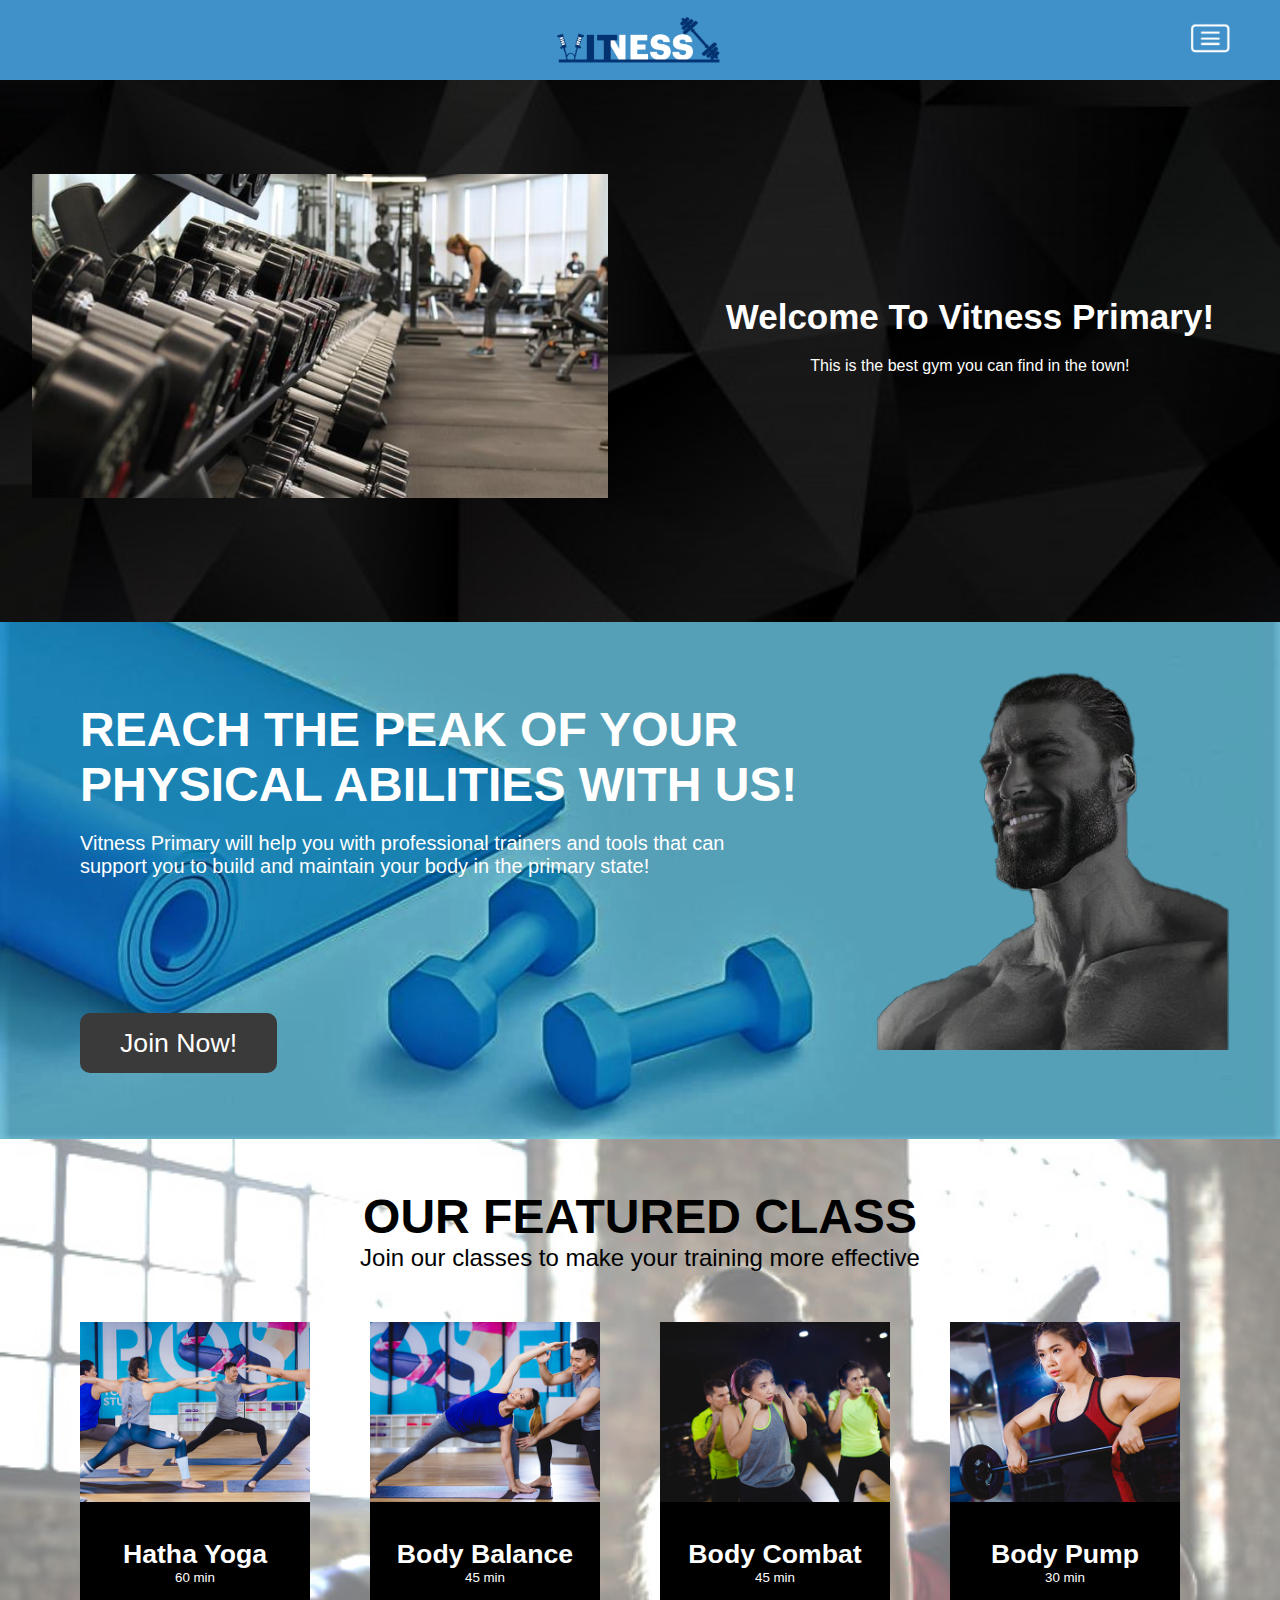
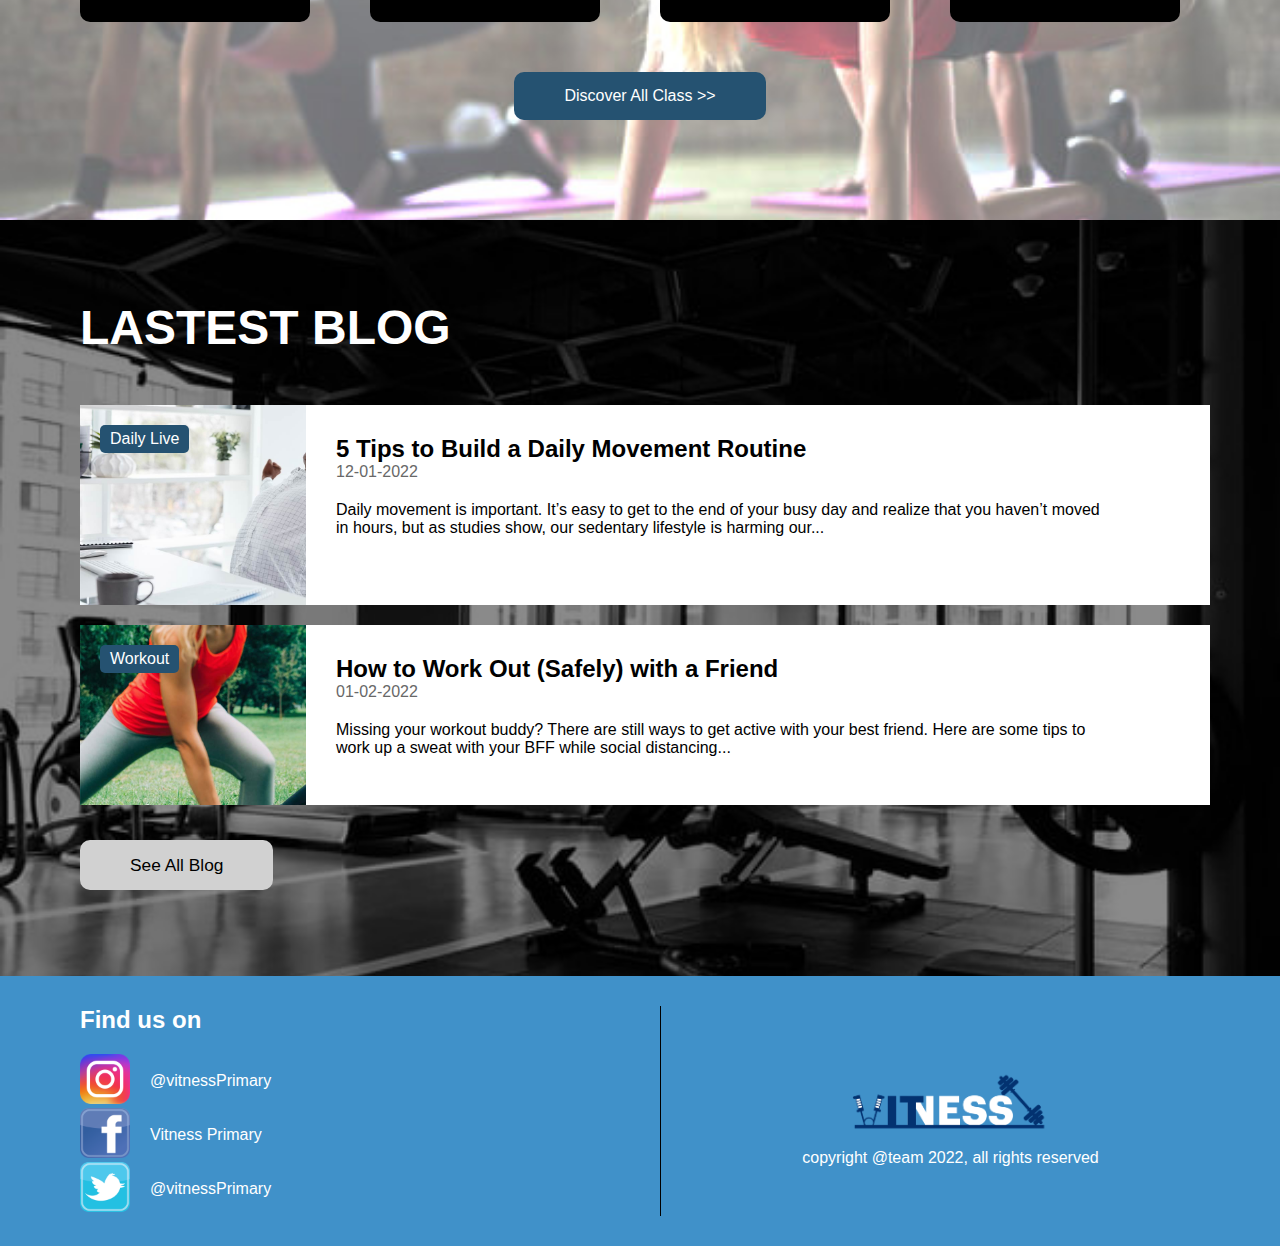
==== commit 48298b45: "image slider #1" ====
--- a/index.html
+++ b/index.html
@@ -39,42 +39,7 @@
     <!-- <div class="slider"></div> -->
     <div class="sliders">
       <div class="sliders-content">
-        <div class="slider-container" id="slide-${item.id}">
-          <div class="slider-img-container">
-            <img src="./assets/img/blog/2.jpg" alt="" class="slider-img" />
-          </div>
-          <div class="slider-content">
-            <p class="slider-title">${item.title}</p>
-            <p class="slider-desc">${item.description}</p>
-            <button data-url="${item.btnUrl}" class="slider-btn">
-              Detail >>
-            </button>
-          </div>
-        </div>
-        <div class="slider-container" id="slide-${item.id}">
-          <div class="slider-img-container">
-            <img src="./assets/img/blog/2.jpg" alt="" class="slider-img" />
-          </div>
-          <div class="slider-content">
-            <p class="slider-title">${item.title}</p>
-            <p class="slider-desc">${item.description}</p>
-            <button data-url="${item.btnUrl}" class="slider-btn">
-              Detail >>
-            </button>
-          </div>
-        </div>
-        <div class="slider-container" id="slide-${item.id}">
-          <div class="slider-img-container">
-            <img src="./assets/img/blog/2.jpg" alt="" class="slider-img" />
-          </div>
-          <div class="slider-content">
-            <p class="slider-title">${item.title}</p>
-            <p class="slider-desc">${item.description}</p>
-            <button data-url="${item.btnUrl}" class="slider-btn">
-              Detail >>
-            </button>
-          </div>
-        </div>
+        
       </div>
     </div>
 
--- a/assets/css/index.css
+++ b/assets/css/index.css
@@ -13,7 +13,7 @@
 .sliders-content {
   display: flex;
   padding-bottom: 30px;
-  overflow: auto;
+  overflow: hidden;
 }
 
 .slider-container {
@@ -45,6 +45,7 @@
 .slider-title {
   font-size: 35px;
   color: white;
+  font-weight:bold;
 }
 
 .slider-desc {
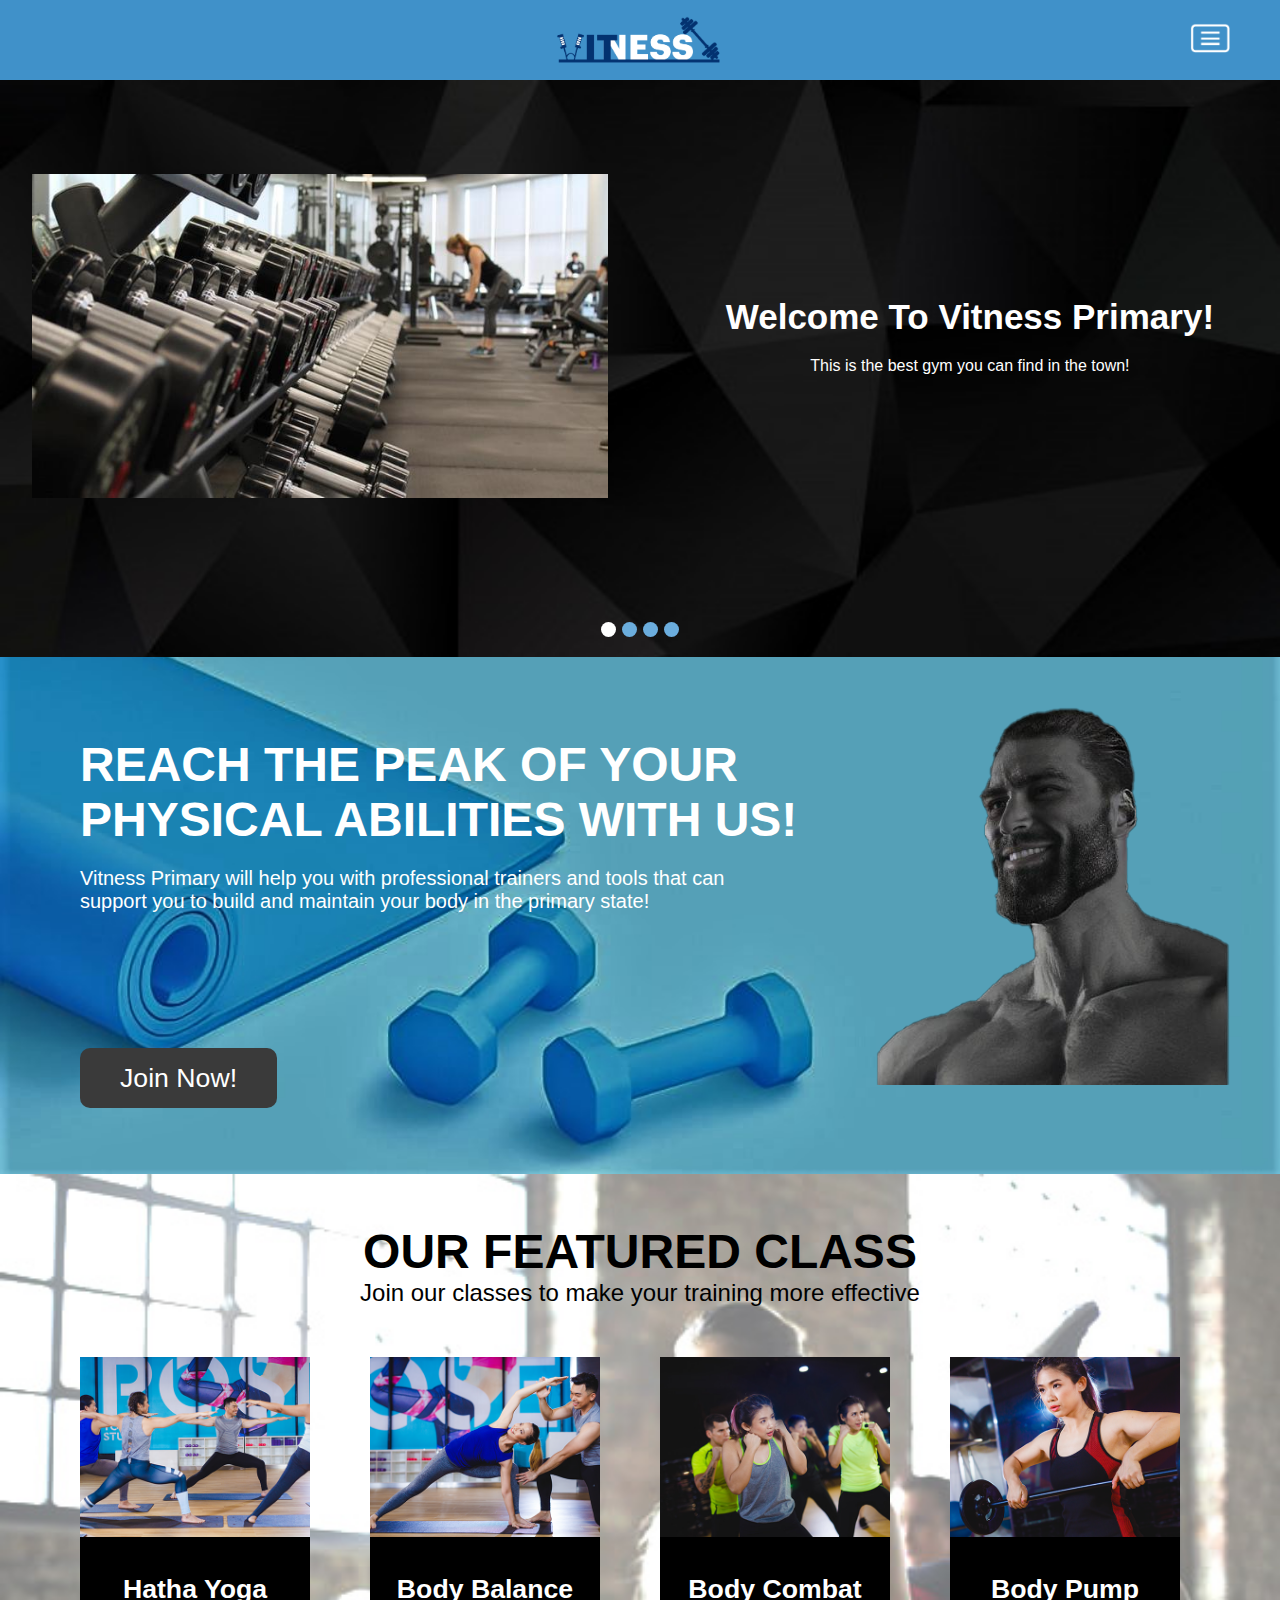
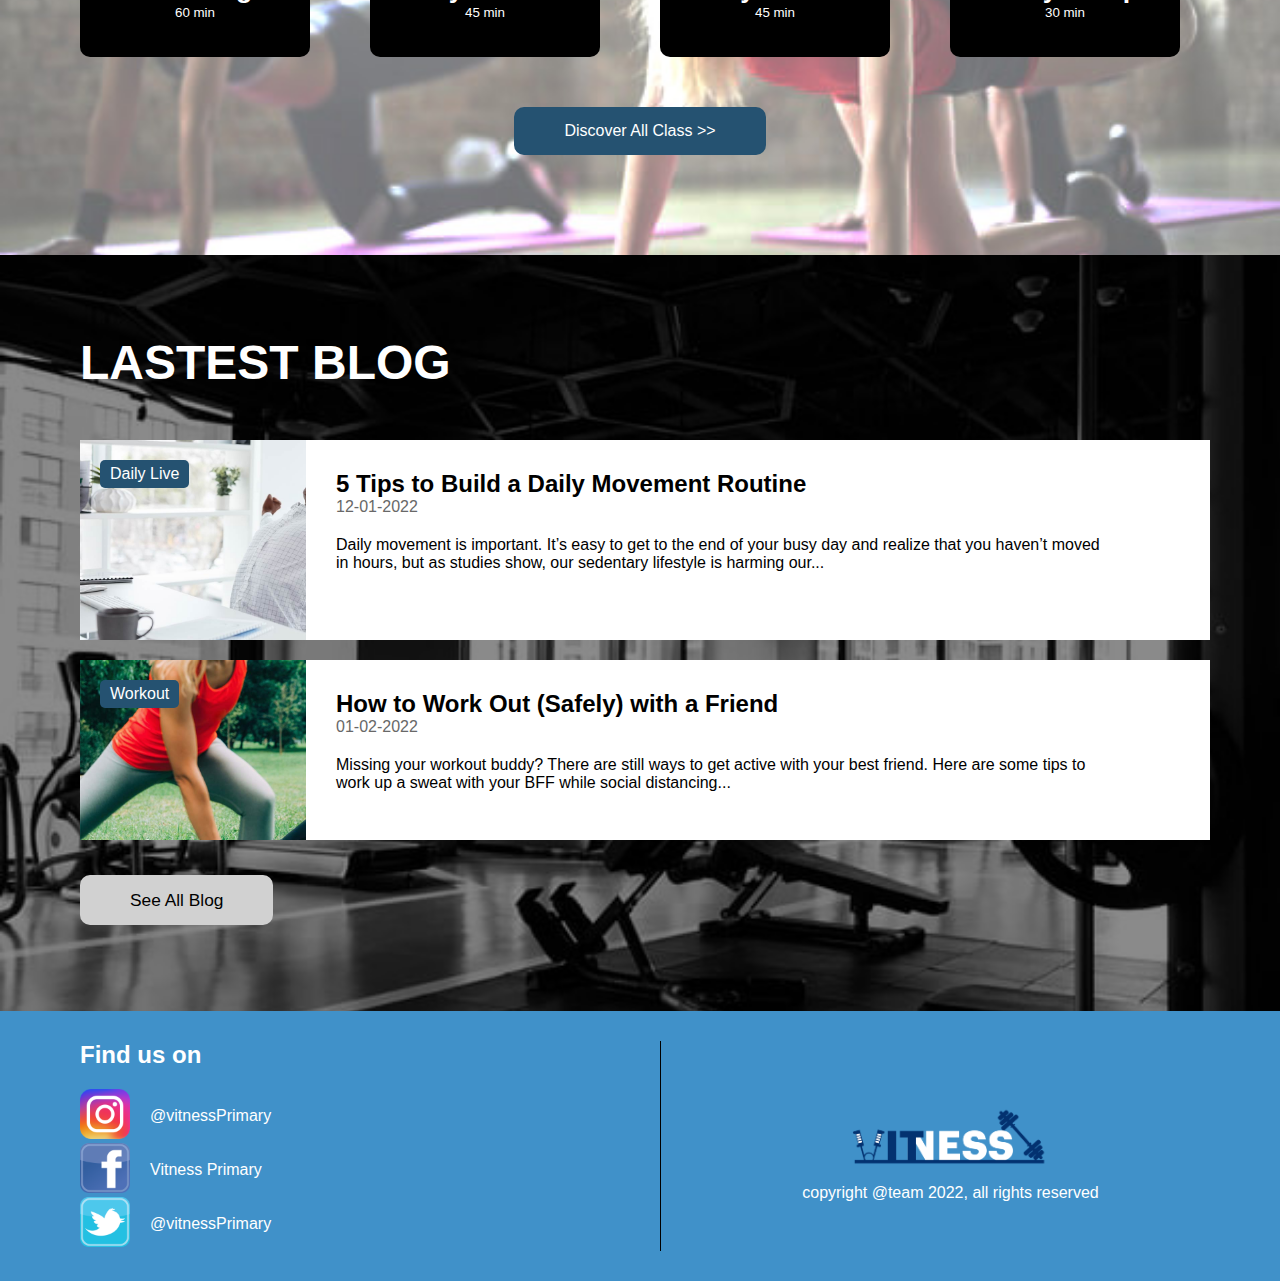
==== commit cc6e920b: "dot on slider" ====
--- a/index.html
+++ b/index.html
@@ -1,120 +1,120 @@
 <!DOCTYPE html>
 <html lang="en">
-  <head>
-    <meta charset="UTF-8" />
-    <meta http-equiv="X-UA-Compatible" content="IE=edge" />
-    <meta name="viewport" content="width=device-width, initial-scale=1.0" />
-    <link rel="stylesheet" href="./assets/css/main.css" />
-    <link rel="stylesheet" href="./assets/css/index.css" />
-    <script src="https://ajax.googleapis.com/ajax/libs/jquery/3.5.1/jquery.min.js"></script>
-    <title>Vitness Primary</title>
-  </head>
-  <body>
-    <div class="header">
-      <a href="#" id="logo-header">
-        <img src="./assets/img/LOGO - Copy.png" alt="logo" />
-      </a>
-      <div class="header-menu">
-        <div id="dropdown">
-          <img src="./assets/img/hamburger.png" alt="" />
+    <head>
+        <meta charset="UTF-8" />
+        <meta http-equiv="X-UA-Compatible" content="IE=edge" />
+        <meta name="viewport" content="width=device-width, initial-scale=1.0" />
+        <link rel="stylesheet" href="./assets/css/main.css" />
+        <link rel="stylesheet" href="./assets/css/index.css" />
+        <script src="https://ajax.googleapis.com/ajax/libs/jquery/3.5.1/jquery.min.js"></script>
+        <title>Vitness Primary</title>
+    </head>
+    <body>
+        <div class="header">
+            <a href="#" id="logo-header">
+                <img src="./assets/img/LOGO - Copy.png" alt="logo" />
+            </a>
+            <div class="header-menu">
+                <div id="dropdown">
+                    <img src="./assets/img/hamburger.png" alt="" />
+                </div>
+            </div>
         </div>
-      </div>
+
+        <div class="navbar">
+            <div class="nav-item">
+                <a href="./index.html">HOME</a>
+            </div>
+            <div class="nav-item">
+                <a href="./classes.html">CLASSES</a>
+            </div>
+            <div class="nav-item">
+                <a href="./blog.html">BLOG</a>
+            </div>
+            <div class="nav-item">
+                <a href="./join.html">JOIN</a>
+            </div>
+        </div>
+
+        <div class="slider">
+            <div class="sliders-content"></div>
+            <div class="dot-sliders"></div>
+        </div>
+
+        <div class="join-section">
+            <div class="join-content">
+                <p class="join-content-header">
+                    REACH THE PEAK OF YOUR PHYSICAL ABILITIES WITH US!
+                </p>
+                <p class="join-content-subheader">
+                    Vitness Primary will help you with professional trainers and
+                    tools that can support you to build and maintain your body
+                    in the primary state!
+                </p>
+                <a href="./join.html" class="join-content-button">Join Now!</a>
+            </div>
+            <div class="join-picture">
+                <img src="./assets/img/gigachad2.png" alt="" />
+            </div>
+        </div>
+    </body>
+
+    <div class="class-section">
+        <div class="class-header">
+            <p class="header-header">OUR FEATURED CLASS</p>
+            <p class="header-subheader">
+                Join our classes to make your training more effective
+            </p>
+        </div>
+        <div class="class-content"></div>
+        <div class="class-button-container">
+            <a href="./classes.html" class="class-button"
+                >Discover All Class >></a
+            >
+        </div>
     </div>
 
-    <div class="navbar">
-      <div class="nav-item">
-        <a href="./index.html">HOME</a>
-      </div>
-      <div class="nav-item">
-        <a href="./classes.html">CLASSES</a>
-      </div>
-      <div class="nav-item">
-        <a href="./blog.html">BLOG</a>
-      </div>
-      <div class="nav-item">
-        <a href="./join.html">JOIN</a>
-      </div>
+    <div class="blog-section">
+        <div class="blog-header">LASTEST BLOG</div>
+        <div class="blog-content"></div>
+        <div class="blog-button-container">
+            <a href="./blog.html" class="blog-button">See All Blog</a>
+        </div>
     </div>
 
-    <!-- <div class="slider"></div> -->
-    <div class="sliders">
-      <div class="sliders-content">
-        
-      </div>
+    <div class="footer">
+        <div class="footer-sosmed">
+            <div class="footer-sosmed-header">Find us on</div>
+            <div class="footer-sosmed-container">
+                <a href="https://instagram.com" class="footer-sosmed-item">
+                    <div class="sosmed-img">
+                        <img src="./assets/img/logo/InstagramLogo.png" alt="" />
+                    </div>
+                    <div class="sosmed-name">@vitnessPrimary</div>
+                </a>
+                <a href="https://facebook.com" class="footer-sosmed-item">
+                    <div class="sosmed-img">
+                        <img src="./assets/img/logo/FacebookLogo.png" alt="" />
+                    </div>
+                    <div class="sosmed-name">Vitness Primary</div>
+                </a>
+                <a href="https://twitter.com" class="footer-sosmed-item">
+                    <div class="sosmed-img">
+                        <img src="./assets/img/logo/TwitterLogo.png" alt="" />
+                    </div>
+                    <div class="sosmed-name">@vitnessPrimary</div>
+                </a>
+            </div>
+        </div>
+        <div class="footer-copyright">
+            <img src="./assets/img/LOGO - Copy.png" alt="" />
+            <p>copyright @team 2022, all rights reserved</p>
+        </div>
     </div>
 
-    <div class="join-section">
-      <div class="join-content">
-        <p class="join-content-header">
-          REACH THE PEAK OF YOUR PHYSICAL ABILITIES WITH US!
-        </p>
-        <p class="join-content-subheader">
-          Vitness Primary will help you with professional trainers and tools
-          that can support you to build and maintain your body in the primary
-          state!
-        </p>
-        <a href="./join.html" class="join-content-button">Join Now!</a>
-      </div>
-      <div class="join-picture">
-        <img src="./assets/img/gigachad2.png" alt="" />
-      </div>
-    </div>
-  </body>
-
-  <div class="class-section">
-    <div class="class-header">
-      <p class="header-header">OUR FEATURED CLASS</p>
-      <p class="header-subheader">
-        Join our classes to make your training more effective
-      </p>
-    </div>
-    <div class="class-content"></div>
-    <div class="class-button-container">
-      <a href="./classes.html" class="class-button">Discover All Class >></a>
-    </div>
-  </div>
-
-  <div class="blog-section">
-    <div class="blog-header">LASTEST BLOG</div>
-    <div class="blog-content"></div>
-    <div class="blog-button-container">
-      <a href="./blog.html" class="blog-button">See All Blog</a>
-    </div>
-  </div>
-
-  <div class="footer">
-    <div class="footer-sosmed">
-      <div class="footer-sosmed-header">Find us on</div>
-      <div class="footer-sosmed-container">
-        <a href="https://instagram.com" class="footer-sosmed-item">
-          <div class="sosmed-img">
-            <img src="./assets/img/logo/InstagramLogo.png" alt="" />
-          </div>
-          <div class="sosmed-name">@vitnessPrimary</div>
-        </a>
-        <a href="https://facebook.com" class="footer-sosmed-item">
-          <div class="sosmed-img">
-            <img src="./assets/img/logo/FacebookLogo.png" alt="" />
-          </div>
-          <div class="sosmed-name">Vitness Primary</div>
-        </a>
-        <a href="https://twitter.com" class="footer-sosmed-item">
-          <div class="sosmed-img">
-            <img src="./assets/img/logo/TwitterLogo.png" alt="" />
-          </div>
-          <div class="sosmed-name">@vitnessPrimary</div>
-        </a>
-      </div>
-    </div>
-    <div class="footer-copyright">
-      <img src="./assets/img/LOGO - Copy.png" alt="" />
-      <p>copyright @team 2022, all rights reserved</p>
-    </div>
-  </div>
-
-  <script src="./assets/js/main.js"></script>
-  <script src="./assets/js/index.js"></script>
-  <script src="./data/slider.js"></script>
-  <script src="./data/programs.js"></script>
-  <script src="./data/blog.js"></script>
+    <script src="./assets/js/main.js"></script>
+    <script src="./assets/js/index.js"></script>
+    <script src="./data/slider.js"></script>
+    <script src="./data/programs.js"></script>
+    <script src="./data/blog.js"></script>
 </html>
--- a/assets/css/index.css
+++ b/assets/css/index.css
@@ -1,555 +1,570 @@
 /* slider */
 
 .slider {
-  background-image: url("../img/join-bg.jpg");
-  background-size: cover;
-}
-
-.sliders {
-  background-image: url("../img/join-bg.jpg");
-  background-size: cover;
+    background-image: url("../img/join-bg.jpg");
+    background-size: cover;
 }
 
 .sliders-content {
-  display: flex;
-  padding-bottom: 30px;
-  overflow: hidden;
+    display: flex;
+    padding-bottom: 30px;
+    overflow: hidden;
 }
 
 .slider-container {
-  display: flex;
-  padding: 0;
-  margin: 0;
-  width: 100%;
-  /* flex-wrap: wrap; */
+    display: flex;
+    padding: 0;
+    margin: 0;
+    width: 100%;
+    /* flex-wrap: wrap; */
 }
 
 .slider-img-container {
-  width: 650px;
-  height: 40vw;
-  display: flex;
-  justify-content: center;
-  align-items: center;
+    width: 650px;
+    height: 40vw;
+    display: flex;
+    justify-content: center;
+    align-items: center;
 }
 
 .slider-content {
-  width: 650px;
-  height: 40vw;
-  display: flex;
-  flex-direction: column;
-  justify-content: center;
-  align-items: center;
-  padding-left: 20px;
+    width: 650px;
+    height: 40vw;
+    display: flex;
+    flex-direction: column;
+    justify-content: center;
+    align-items: center;
+    padding-left: 20px;
 }
 
 .slider-title {
-  font-size: 35px;
-  color: white;
-  font-weight:bold;
+    font-size: 35px;
+    color: white;
+    font-weight: bold;
 }
 
 .slider-desc {
-  font-size: 16px;
-  color: white;
-  margin-top: 20px;
+    font-size: 16px;
+    color: white;
+    margin-top: 20px;
 }
 
 .slider-btn {
-  width: 120px;
-  margin-top: 30px;
-  padding: 15px 0px;
-  color: white;
-  background-color: #4091c9;
-  cursor: pointer;
-  font-weight: bold;
-  border-radius: 10px;
-  border: 0;
-  font-size: 12pt;
+    width: 120px;
+    margin-top: 30px;
+    padding: 15px 0px;
+    color: white;
+    background-color: #4091c9;
+    cursor: pointer;
+    font-weight: bold;
+    border-radius: 10px;
+    border: 0;
+    font-size: 12pt;
 }
 
 .slider-img {
-  padding: 0;
-  width: 90%;
-  max-height: 70%;
-  object-fit: cover;
-  /* filter: brightness(10%); */
+    padding: 0;
+    width: 90%;
+    max-height: 70%;
+    object-fit: cover;
+    /* filter: brightness(10%); */
+}
+
+.dot-sliders {
+    width: 100%;
+    display: flex;
+    justify-content: center;
+    padding-bottom: 20px;
+}
+
+.dot {
+    height: 15px;
+    width: 15px;
+    margin: 0 3px;
+    background-color: #6baddd;
+    border-radius: 50%;
+}
+
+.dot:hover {
+  background-color: #ffffff;
+  cursor:pointer;
 }
 
 @media screen and (max-width: 700px) {
-  .slider-img {
-    width: 90%;
-  }
-
-  .slider-title {
-    font-size: 28px;
-  }
-
-  .slider-desc {
-    font-size: 13px;
-  }
-
-  .slider-btn {
-    width: 100px;
-    margin-top: 20px;
-    padding: 12px 0px;
-    font-size: 10pt;
-  }
+    .slider-img {
+        width: 90%;
+    }
+
+    .slider-title {
+        font-size: 28px;
+    }
+
+    .slider-desc {
+        font-size: 13px;
+    }
+
+    .slider-btn {
+        width: 100px;
+        margin-top: 20px;
+        padding: 12px 0px;
+        font-size: 10pt;
+    }
 }
 
 @media screen and (max-width: 321px) {
-  .slider-img-container {
-    width: 300px;
-  }
-
-  .slider-content {
-    width: 300px;
-  }
-
-  .slider-img {
-    width: 100%;
-    padding-left: 10px;
-  }
-
-  .slider-title {
-    font-size: 22px;
-  }
-
-  .slider-desc {
-    font-size: 11px;
-    margin-top: 10px;
-  }
-
-  .slider-btn {
-    width: 75px;
-    margin-top: 10px;
-    padding: 7px 0px;
-    font-size: 10px;
-    border-radius: 5px;
-  }
+    .slider-img-container {
+        width: 300px;
+    }
+
+    .slider-content {
+        width: 300px;
+    }
+
+    .slider-img {
+        width: 100%;
+        padding-left: 10px;
+    }
+
+    .slider-title {
+        font-size: 22px;
+    }
+
+    .slider-desc {
+        font-size: 11px;
+        margin-top: 10px;
+    }
+
+    .slider-btn {
+        width: 75px;
+        margin-top: 10px;
+        padding: 7px 0px;
+        font-size: 10px;
+        border-radius: 5px;
+    }
 }
 
 @media screen and (min-width: 322px) and (max-width: 550px) {
-  .slider-img-container {
-    width: 300px;
-  }
-
-  .slider-content {
-    width: 300px;
-  }
-
-  .slider-img {
-    width: 100%;
-    padding-left: 20px;
-  }
-
-  .slider-title {
-    font-size: 28px;
-  }
-
-  .slider-desc {
-    font-size: 13px;
-  }
-
-  .slider-btn {
-    width: 75px;
-    margin-top: 10px;
-    padding: 7px 0px;
-    font-size: 9pt;
-    border-radius: 5px;
-  }
+    .slider-img-container {
+        width: 300px;
+    }
+
+    .slider-content {
+        width: 300px;
+    }
+
+    .slider-img {
+        width: 100%;
+        padding-left: 20px;
+    }
+
+    .slider-title {
+        font-size: 28px;
+    }
+
+    .slider-desc {
+        font-size: 13px;
+    }
+
+    .slider-btn {
+        width: 75px;
+        margin-top: 10px;
+        padding: 7px 0px;
+        font-size: 9pt;
+        border-radius: 5px;
+    }
 }
 
 /* join section */
 .join-section {
-  padding: 50px;
-  background-image: url("../img/gym-join-gelap.jpg");
-  background-size: cover;
-  background-position: bottom;
-  display: flex;
+    padding: 50px;
+    background-image: url("../img/gym-join-gelap.jpg");
+    background-size: cover;
+    background-position: bottom;
+    display: flex;
 }
 
 .join-content {
-  padding: 30px;
-  width: 70%;
+    padding: 30px;
+    width: 70%;
 }
 
 .join-content-header {
-  color: white;
-  font-size: 36pt;
-  font-weight: bold;
+    color: white;
+    font-size: 36pt;
+    font-weight: bold;
 }
 
 .join-content-subheader {
-  color: white;
-  font-size: 15pt;
-  margin-bottom: 150px;
-  padding: 20px 50px 0 0;
+    color: white;
+    font-size: 15pt;
+    margin-bottom: 150px;
+    padding: 20px 50px 0 0;
 }
 
 .join-content-button {
-  background-color: #3a3a3a;
-  padding: 15px 40px 15px 40px;
-  border-radius: 10px;
-  font-size: 20pt;
+    background-color: #3a3a3a;
+    padding: 15px 40px 15px 40px;
+    border-radius: 10px;
+    font-size: 20pt;
 }
 
 .join-picture {
-  width: 30%;
+    width: 30%;
 }
 
 .join-picture img {
-  width: 100%;
+    width: 100%;
 }
 
 @media screen and (max-width: 700px) {
-  .join-section {
-    flex-direction: column-reverse;
-  }
-
-  .join-picture {
-    width: 100%;
-  }
-
-  .join-content {
-    padding: 30px 0 30px 0;
-    width: 100%;
-    text-align: center;
-  }
-
-  .join-content-header {
-    font-size: 20pt;
-  }
-
-  .join-content-subheader {
-    font-size: 12pt;
-    padding: 20px 0 0 0;
-    margin-bottom: 50px;
-  }
-
-  .join-content-button {
-    font-size: 12pt;
-  }
+    .join-section {
+        flex-direction: column-reverse;
+    }
+
+    .join-picture {
+        width: 100%;
+    }
+
+    .join-content {
+        padding: 30px 0 30px 0;
+        width: 100%;
+        text-align: center;
+    }
+
+    .join-content-header {
+        font-size: 20pt;
+    }
+
+    .join-content-subheader {
+        font-size: 12pt;
+        padding: 20px 0 0 0;
+        margin-bottom: 50px;
+    }
+
+    .join-content-button {
+        font-size: 12pt;
+    }
 }
 
 @media screen and (min-width: 701px) and (max-width: 800px) {
-  .join-picture img {
-    padding-top: 50px;
-    width: 200px;
-  }
-  .join-content-subheader {
-    width: 600px;
-    margin-bottom: 50px;
-  }
+    .join-picture img {
+        padding-top: 50px;
+        width: 200px;
+    }
+    .join-content-subheader {
+        width: 600px;
+        margin-bottom: 50px;
+    }
 }
 
 /* class section */
 .class-section {
-  background-image: url("../img/gym-class.jpg");
-  background-size: cover;
-  padding: 50px;
+    background-image: url("../img/gym-class.jpg");
+    background-size: cover;
+    padding: 50px;
 }
 
 .class-header {
-  display: flex;
-  flex-direction: column;
-  align-items: center;
-  padding-bottom: 50px;
+    display: flex;
+    flex-direction: column;
+    align-items: center;
+    padding-bottom: 50px;
 }
 
 .header-header {
-  font-size: 36pt;
-  font-weight: bold;
+    font-size: 36pt;
+    font-weight: bold;
 }
 
 .header-subheader {
-  font-size: 18pt;
+    font-size: 18pt;
 }
 
 .class-content {
-  display: flex;
-  padding-bottom: 30px;
-  overflow: auto;
+    display: flex;
+    padding-bottom: 30px;
+    overflow: auto;
 }
 
 .class-content::-webkit-scrollbar {
-  height: 5px;
+    height: 5px;
 }
 
 .class-content-item {
-  /* display: block; */
-  border: none;
-  height: 300px;
-  background-color: black;
-  border-radius: 10px;
-  margin: 0 30px 0 30px;
-  color: white;
+    /* display: block; */
+    border: none;
+    height: 300px;
+    background-color: black;
+    border-radius: 10px;
+    margin: 0 30px 0 30px;
+    color: white;
 }
 
 .class-pict {
-  height: 60%;
-  background-size: cover;
+    height: 60%;
+    background-size: cover;
 }
 
 .class-desc {
-  width: 230px;
-  height: 40%;
-  padding: 10px;
-  display: flex;
-  flex-direction: column;
-  align-items: center;
-  justify-content: center;
+    width: 230px;
+    height: 40%;
+    padding: 10px;
+    display: flex;
+    flex-direction: column;
+    align-items: center;
+    justify-content: center;
 }
 
 .class-name {
-  font-size: 20pt;
-  font-weight: bold;
-  text-align: center;
+    font-size: 20pt;
+    font-weight: bold;
+    text-align: center;
 }
 
 .class-button-container {
-  display: flex;
-  justify-content: center;
-  padding: 20px 0 50px 0;
+    display: flex;
+    justify-content: center;
+    padding: 20px 0 50px 0;
 }
 
 .class-button {
-  padding: 15px 50px 15px 50px;
-  background-color: #255271;
-  border-radius: 10px;
+    padding: 15px 50px 15px 50px;
+    background-color: #255271;
+    border-radius: 10px;
 }
 
 @media screen and (max-width: 374px) {
-  .class-content-item {
-    margin-left: 25px;
-    height: 250px;
-  }
-
-  .class-desc {
-    width: 180px;
-  }
-
-  .class-name {
-    font-size: 15pt;
-  }
-
-  .class-button {
-    font-size: 10pt;
-    padding: 10px 30px 10px 30px;
-  }
+    .class-content-item {
+        margin-left: 25px;
+        height: 250px;
+    }
+
+    .class-desc {
+        width: 180px;
+    }
+
+    .class-name {
+        font-size: 15pt;
+    }
+
+    .class-button {
+        font-size: 10pt;
+        padding: 10px 30px 10px 30px;
+    }
 }
 
 @media screen and (min-width: 375px) and (max-width: 400px) {
-  .class-content-item {
-    margin-left: 25px;
-  }
+    .class-content-item {
+        margin-left: 25px;
+    }
 }
 
 @media screen and (min-width: 401px) and (max-width: 700px) {
-  .class-content-item {
-    margin-left: 40px;
-  }
-
-  .class-desc {
-    width: 235px;
-  }
+    .class-content-item {
+        margin-left: 40px;
+    }
+
+    .class-desc {
+        width: 235px;
+    }
 }
 
 @media screen and (max-width: 700px) {
-  .class-header {
-    text-align: center;
-  }
-
-  .header-header {
-    font-size: 20pt;
-  }
-
-  .header-subheader {
-    padding-top: 10px;
-    font-size: 12pt;
-  }
-
-  .class-name {
-    font-size: 18pt;
-  }
+    .class-header {
+        text-align: center;
+    }
+
+    .header-header {
+        font-size: 20pt;
+    }
+
+    .header-subheader {
+        padding-top: 10px;
+        font-size: 12pt;
+    }
+
+    .class-name {
+        font-size: 18pt;
+    }
 }
 
 @media screen and (min-width: 701px) and (max-width: 800px) {
-  .class-desc {
-    width: 270px;
-  }
+    .class-desc {
+        width: 270px;
+    }
 }
 
 /* blog section */
 .blog-section {
-  background-image: url("../img/gym-blog.jpg");
-  background-size: cover;
-  padding: 50px 50px 50px 80px;
+    background-image: url("../img/gym-blog.jpg");
+    background-size: cover;
+    padding: 50px 50px 50px 80px;
 }
 
 .blog-header {
-  padding: 30px 0 30px 0;
-  font-size: 36pt;
-  font-weight: bold;
-  color: white;
+    padding: 30px 0 30px 0;
+    font-size: 36pt;
+    font-weight: bold;
+    color: white;
 }
 
 .blog-content {
-  height: 420px;
-  overflow: auto;
+    height: 420px;
+    overflow: auto;
 }
 
 .blog-content::-webkit-scrollbar {
-  width: 5px;
+    width: 5px;
 }
 
 .blog-content-item {
-  display: flex;
-  background-color: white;
-  margin: 20px 20px 20px 0;
+    display: flex;
+    background-color: white;
+    margin: 20px 20px 20px 0;
 }
 
 .blog-item-img {
-  width: 20%;
-  background-image: url("../img/gigachad.jpg");
-  background-size: cover;
-  position: relative;
+    width: 20%;
+    background-image: url("../img/gigachad.jpg");
+    background-size: cover;
+    position: relative;
 }
 
 .blog-item-content {
-  width: 80%;
-  padding: 30px 100px 30px 30px;
-  height: 200px;
+    width: 80%;
+    padding: 30px 100px 30px 30px;
+    height: 200px;
 }
 
 .blog-category {
-  position: absolute;
-  top: 20px;
-  left: 20px;
-  padding: 5px 10px 5px 10px;
-  border-radius: 5px;
-  background-color: #255271;
+    position: absolute;
+    top: 20px;
+    left: 20px;
+    padding: 5px 10px 5px 10px;
+    border-radius: 5px;
+    background-color: #255271;
 }
 
 .blog-title {
-  font-size: 18pt;
-  font-weight: bold;
-  color: black;
+    font-size: 18pt;
+    font-weight: bold;
+    color: black;
 }
 
 .blog-time {
-  color: #686868;
-  padding-bottom: 20px;
+    color: #686868;
+    padding-bottom: 20px;
 }
 
 .blog-excerpt {
-  color: black;
+    color: black;
 }
 
 .blog-button-container {
-  padding: 50px 0 50px 0;
+    padding: 50px 0 50px 0;
 }
 
 .blog-button {
-  color: black;
-  font-size: 13pt;
-  padding: 15px 50px 15px 50px;
-  background-color: #d1d1d1;
-  border-radius: 10px;
+    color: black;
+    font-size: 13pt;
+    padding: 15px 50px 15px 50px;
+    background-color: #d1d1d1;
+    border-radius: 10px;
 }
 
 @media screen and (max-width: 374px) {
-  .blog-section {
-    text-align: center;
-    padding-left: 50px;
-  }
-
-  .blog-header {
-    font-size: 20pt;
-  }
-
-  .blog-content-item {
-    margin-right: 0;
-    flex-direction: column;
-    height: 500px;
-  }
-
-  .blog-item-img {
-    height: 40%;
-    width: 100%;
-  }
-
-  .blog-item-content {
-    height: 60%;
-    padding: 20px;
-    width: 100%;
-  }
-
-  .blog-title {
-    font-size: 15pt;
-  }
-
-  .blog-excerpt {
-    font-size: 12pt;
-  }
-
-  .blog-button {
-    font-size: 12pt;
-    padding: 10px 50px 10px 50px;
-  }
+    .blog-section {
+        text-align: center;
+        padding-left: 50px;
+    }
+
+    .blog-header {
+        font-size: 20pt;
+    }
+
+    .blog-content-item {
+        margin-right: 0;
+        flex-direction: column;
+        height: 500px;
+    }
+
+    .blog-item-img {
+        height: 40%;
+        width: 100%;
+    }
+
+    .blog-item-content {
+        height: 60%;
+        padding: 20px;
+        width: 100%;
+    }
+
+    .blog-title {
+        font-size: 15pt;
+    }
+
+    .blog-excerpt {
+        font-size: 12pt;
+    }
+
+    .blog-button {
+        font-size: 12pt;
+        padding: 10px 50px 10px 50px;
+    }
 }
 
 @media screen and (min-width: 374px) and (max-width: 700px) {
-  .blog-section {
-    text-align: center;
-    padding-left: 50px;
-  }
-
-  .blog-header {
-    font-size: 20pt;
-  }
-
-  .blog-content-item {
-    margin-right: 0;
-    flex-direction: column;
-    height: 400px;
-  }
-
-  .blog-item-img {
-    height: 40%;
-    width: 100%;
-  }
-
-  .blog-item-content {
-    height: 60%;
-    padding: 20px;
-    width: 100%;
-  }
-
-  .blog-title {
-    font-size: 15pt;
-  }
-
-  .blog-excerpt {
-    font-size: 12pt;
-  }
-
-  .blog-button {
-    font-size: 12pt;
-  }
+    .blog-section {
+        text-align: center;
+        padding-left: 50px;
+    }
+
+    .blog-header {
+        font-size: 20pt;
+    }
+
+    .blog-content-item {
+        margin-right: 0;
+        flex-direction: column;
+        height: 400px;
+    }
+
+    .blog-item-img {
+        height: 40%;
+        width: 100%;
+    }
+
+    .blog-item-content {
+        height: 60%;
+        padding: 20px;
+        width: 100%;
+    }
+
+    .blog-title {
+        font-size: 15pt;
+    }
+
+    .blog-excerpt {
+        font-size: 12pt;
+    }
+
+    .blog-button {
+        font-size: 12pt;
+    }
 }
 
 @media screen and (min-width: 701px) and (max-width: 800px) {
-  .blog-content {
-    height: 530px;
-  }
-
-  .blog-item-img {
-    width: 40%;
-  }
-
-  .blog-item-content {
-    width: 60%;
-    padding: 30px 10px 30px 30px;
-    height: 240px;
-  }
-}
+    .blog-content {
+        height: 530px;
+    }
+
+    .blog-item-img {
+        width: 40%;
+    }
+
+    .blog-item-content {
+        width: 60%;
+        padding: 30px 10px 30px 30px;
+        height: 240px;
+    }
+}
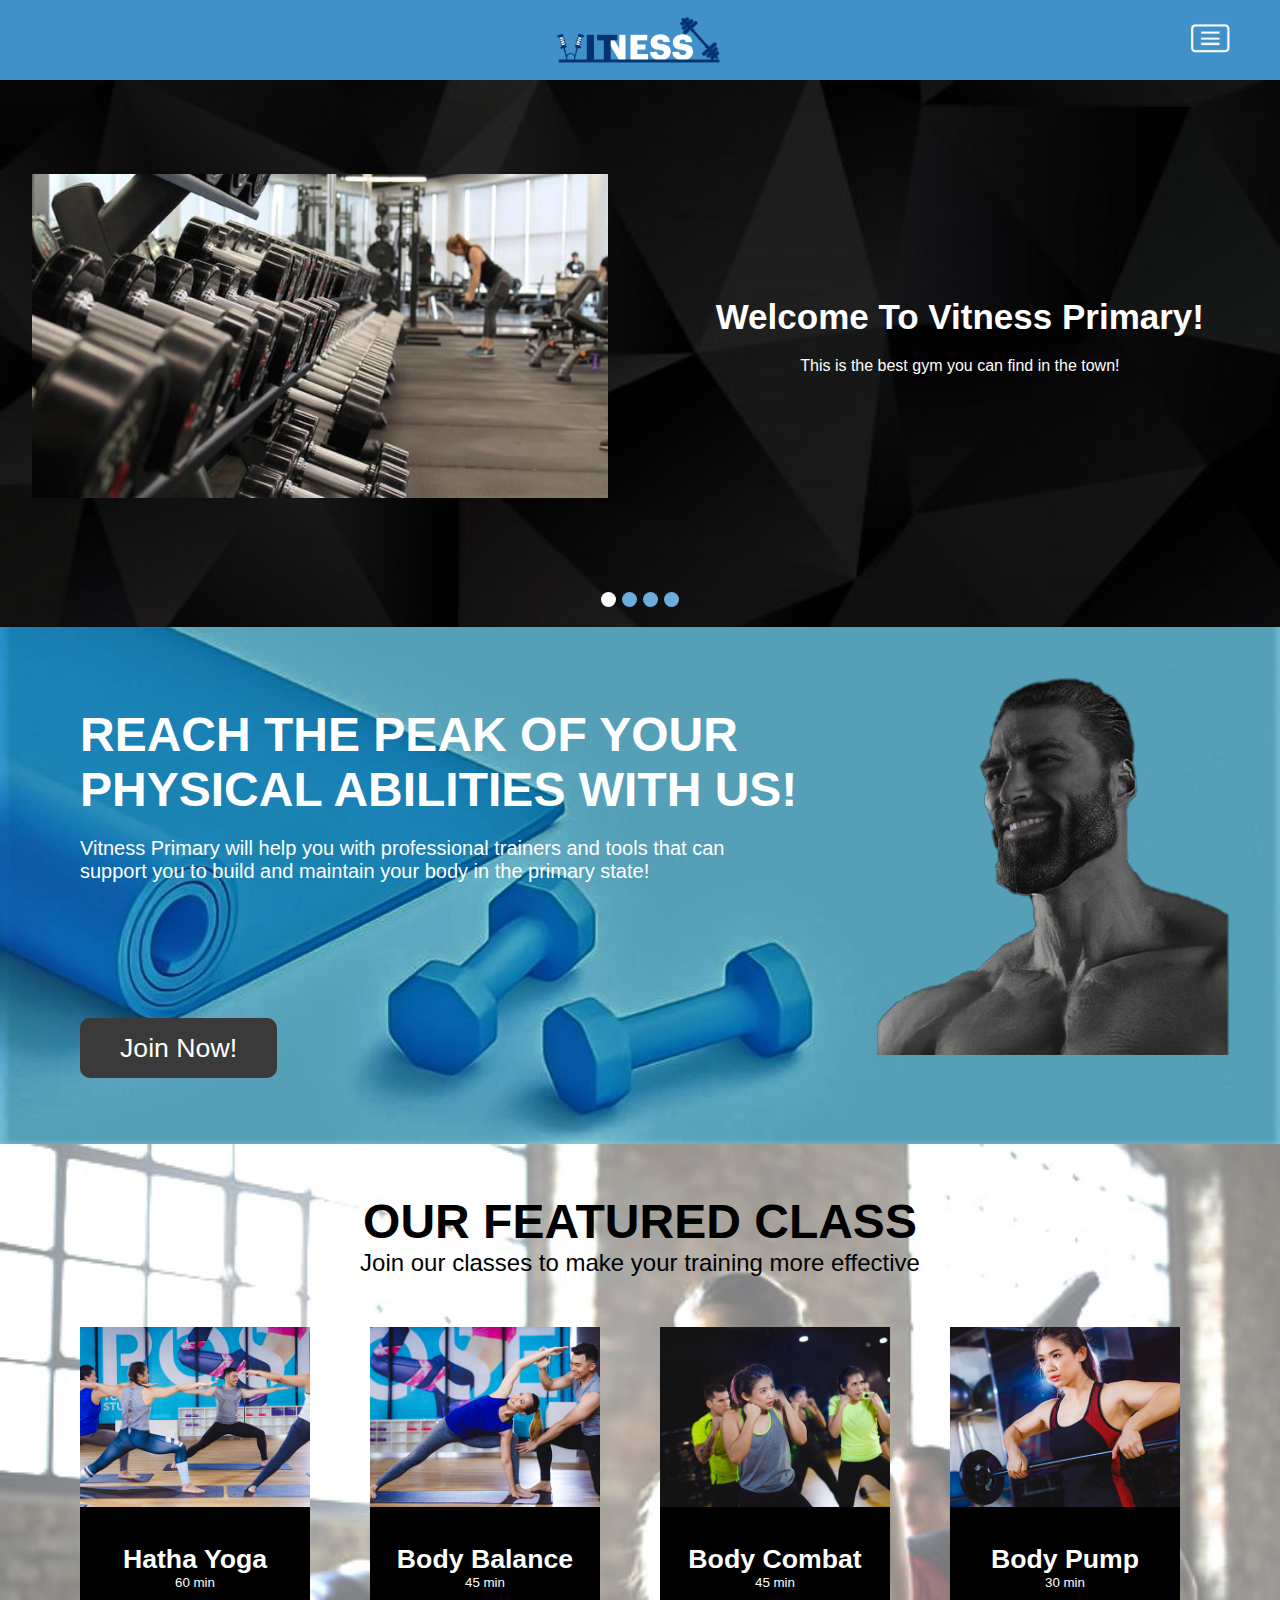
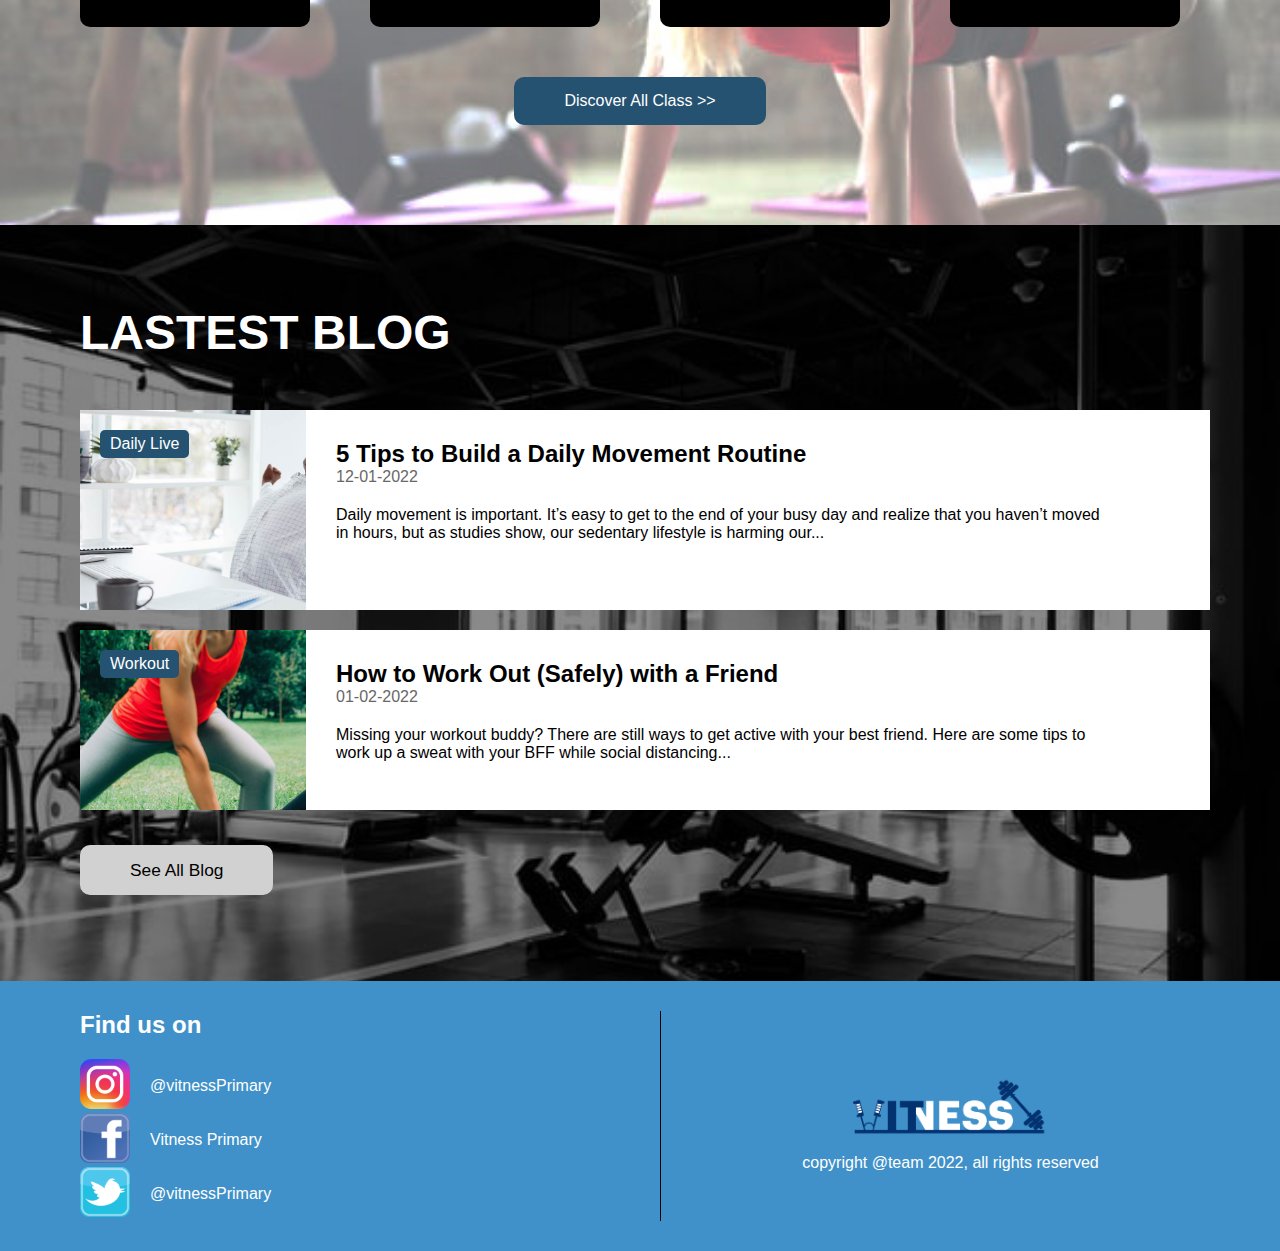
==== commit b0639c0f: "push screensaver" ====
--- a/index.html
+++ b/index.html
@@ -6,10 +6,21 @@
         <meta name="viewport" content="width=device-width, initial-scale=1.0" />
         <link rel="stylesheet" href="./assets/css/main.css" />
         <link rel="stylesheet" href="./assets/css/index.css" />
+        <link rel="stylesheet" href="./assets/css/screenSaver.css">
         <script src="https://ajax.googleapis.com/ajax/libs/jquery/3.5.1/jquery.min.js"></script>
         <title>Vitness Primary</title>
     </head>
     <body>
+        <div id="ScreenSaver">
+            <div class="ScreenSaver">
+                <canvas id="CanvasScreenSaver">
+          
+                </canvas>
+                <img src="./assets/img/logo/logo.png" style="display: none" id="logoCanvas" alt=""/>
+            </div>
+        </div>
+        
+
         <div class="header">
             <a href="#" id="logo-header">
                 <img src="./assets/img/LOGO - Copy.png" alt="logo" />
--- a/assets/css/index.css
+++ b/assets/css/index.css
@@ -1,570 +1,586 @@
 /* slider */
-
 .slider {
-    background-image: url("../img/join-bg.jpg");
-    background-size: cover;
+  background-image: url("../img/join-bg.jpg");
+  background-size: cover;
 }
 
 .sliders-content {
-    display: flex;
-    padding-bottom: 30px;
-    overflow: hidden;
+  display: flex;
+  overflow: hidden;
 }
 
 .slider-container {
-    display: flex;
-    padding: 0;
-    margin: 0;
-    width: 100%;
-    /* flex-wrap: wrap; */
+  display: flex;
+  padding: 0;
+  margin: 0;
+  width: 100%;
+  /* flex-wrap: wrap; */
 }
 
 .slider-img-container {
-    width: 650px;
-    height: 40vw;
-    display: flex;
-    justify-content: center;
-    align-items: center;
+  width: 650px;
+  height: 40vw;
+  display: flex;
+  justify-content: center;
+  align-items: center;
 }
 
 .slider-content {
-    width: 650px;
-    height: 40vw;
-    display: flex;
-    flex-direction: column;
-    justify-content: center;
-    align-items: center;
-    padding-left: 20px;
+  width: 650px;
+  height: 40vw;
+  display: flex;
+  flex-direction: column;
+  justify-content: center;
+  align-items: center;
+  padding: 20px;
+  text-align: center;
 }
 
 .slider-title {
-    font-size: 35px;
-    color: white;
-    font-weight: bold;
+  font-size: 35px;
+  color: white;
+  font-weight: bold;
 }
 
 .slider-desc {
-    font-size: 16px;
-    color: white;
-    margin-top: 20px;
+  font-size: 16px;
+  color: white;
+  margin-top: 20px;
 }
 
 .slider-btn {
-    width: 120px;
-    margin-top: 30px;
-    padding: 15px 0px;
-    color: white;
-    background-color: #4091c9;
-    cursor: pointer;
-    font-weight: bold;
-    border-radius: 10px;
-    border: 0;
-    font-size: 12pt;
+  width: 120px;
+  margin-top: 30px;
+  padding: 15px 0px;
+  color: white;
+  background-color: #4091c9;
+  cursor: pointer;
+  font-weight: bold;
+  border-radius: 10px;
+  border: 0;
+  font-size: 12pt;
 }
 
 .slider-img {
-    padding: 0;
-    width: 90%;
-    max-height: 70%;
-    object-fit: cover;
-    /* filter: brightness(10%); */
+  padding: 0;
+  width: 90%;
+  max-height: 70%;
+  object-fit: cover;
+  /* filter: brightness(10%); */
 }
 
 .dot-sliders {
-    width: 100%;
-    display: flex;
-    justify-content: center;
-    padding-bottom: 20px;
+  width: 100%;
+  display: flex;
+  justify-content: center;
+  padding-bottom: 20px;
 }
 
 .dot {
-    height: 15px;
-    width: 15px;
-    margin: 0 3px;
-    background-color: #6baddd;
-    border-radius: 50%;
+  height: 15px;
+  width: 15px;
+  margin: 0 3px;
+  background-color: #6baddd;
+  border-radius: 50%;
 }
 
 .dot:hover {
   background-color: #ffffff;
-  cursor:pointer;
+  cursor: pointer;
 }
 
 @media screen and (max-width: 700px) {
-    .slider-img {
-        width: 90%;
-    }
-
-    .slider-title {
-        font-size: 28px;
-    }
-
-    .slider-desc {
-        font-size: 13px;
-    }
-
-    .slider-btn {
-        width: 100px;
-        margin-top: 20px;
-        padding: 12px 0px;
-        font-size: 10pt;
-    }
+  .slider-img {
+    width: 90%;
+  }
+
+  .slider-title {
+    font-size: 28px;
+  }
+
+  .slider-desc {
+    font-size: 13px;
+    margin-top: 10px;
+  }
+
+  .slider-btn {
+    width: 100px;
+    margin-top: 20px;
+    padding: 12px 0px;
+    font-size: 10pt;
+  }
 }
 
 @media screen and (max-width: 321px) {
-    .slider-img-container {
-        width: 300px;
-    }
-
-    .slider-content {
-        width: 300px;
-    }
-
-    .slider-img {
-        width: 100%;
-        padding-left: 10px;
-    }
-
-    .slider-title {
-        font-size: 22px;
-    }
-
-    .slider-desc {
-        font-size: 11px;
-        margin-top: 10px;
-    }
-
-    .slider-btn {
-        width: 75px;
-        margin-top: 10px;
-        padding: 7px 0px;
-        font-size: 10px;
-        border-radius: 5px;
-    }
+  .sliders-content {
+    padding: 10px 0;
+  }
+
+  .slider-img-container {
+    width: 300px;
+  }
+
+  .slider-content {
+    width: 300px;
+    padding: 10px;
+  }
+
+  .slider-img {
+    width: 100%;
+    padding-left: 10px;
+  }
+
+  .slider-title {
+    font-size: 18px;
+  }
+
+  .slider-desc {
+    font-size: 10px;
+    margin-top: 5px;
+  }
+
+  .slider-btn {
+    width: 75px;
+    margin-top: 10px;
+    padding: 7px 0px;
+    font-size: 10px;
+    border-radius: 5px;
+  }
+
+  .dot {
+    height: 10px;
+    width: 10px;
+  }
 }
 
 @media screen and (min-width: 322px) and (max-width: 550px) {
-    .slider-img-container {
-        width: 300px;
-    }
-
-    .slider-content {
-        width: 300px;
-    }
-
-    .slider-img {
-        width: 100%;
-        padding-left: 20px;
-    }
-
-    .slider-title {
-        font-size: 28px;
-    }
-
-    .slider-desc {
-        font-size: 13px;
-    }
-
-    .slider-btn {
-        width: 75px;
-        margin-top: 10px;
-        padding: 7px 0px;
-        font-size: 9pt;
-        border-radius: 5px;
-    }
+  .slider-img-container {
+    width: 300px;
+  }
+
+  .slider-content {
+    width: 300px;
+  }
+
+  .slider-img {
+    width: 100%;
+    padding-left: 20px;
+  }
+
+  .slider-title {
+    font-size: 20px;
+  }
+
+  .slider-desc {
+    font-size: 11px;
+    margin-top: 5px;
+  }
+
+  .slider-btn {
+    width: 75px;
+    margin-top: 10px;
+    padding: 7px 0px;
+    font-size: 8pt;
+    border-radius: 5px;
+  }
+
+  .dot {
+    height: 10px;
+    width: 10px;
+  }
 }
 
 /* join section */
 .join-section {
-    padding: 50px;
-    background-image: url("../img/gym-join-gelap.jpg");
-    background-size: cover;
-    background-position: bottom;
-    display: flex;
+  padding: 50px;
+  background-image: url("../img/gym-join-gelap.jpg");
+  background-size: cover;
+  background-position: bottom;
+  display: flex;
 }
 
 .join-content {
-    padding: 30px;
-    width: 70%;
+  padding: 30px;
+  width: 70%;
 }
 
 .join-content-header {
-    color: white;
-    font-size: 36pt;
-    font-weight: bold;
+  color: white;
+  font-size: 36pt;
+  font-weight: bold;
 }
 
 .join-content-subheader {
-    color: white;
-    font-size: 15pt;
-    margin-bottom: 150px;
-    padding: 20px 50px 0 0;
+  color: white;
+  font-size: 15pt;
+  margin-bottom: 150px;
+  padding: 20px 50px 0 0;
 }
 
 .join-content-button {
-    background-color: #3a3a3a;
-    padding: 15px 40px 15px 40px;
-    border-radius: 10px;
+  background-color: #3a3a3a;
+  padding: 15px 40px 15px 40px;
+  border-radius: 10px;
+  font-size: 20pt;
+}
+
+.join-picture {
+  width: 30%;
+}
+
+.join-picture img {
+  width: 100%;
+}
+
+@media screen and (max-width: 700px) {
+  .join-section {
+    flex-direction: column-reverse;
+  }
+
+  .join-picture {
+    width: 100%;
+  }
+
+  .join-content {
+    padding: 30px 0 30px 0;
+    width: 100%;
+    text-align: center;
+  }
+
+  .join-content-header {
     font-size: 20pt;
-}
-
-.join-picture {
-    width: 30%;
-}
-
-.join-picture img {
-    width: 100%;
-}
-
-@media screen and (max-width: 700px) {
-    .join-section {
-        flex-direction: column-reverse;
-    }
-
-    .join-picture {
-        width: 100%;
-    }
-
-    .join-content {
-        padding: 30px 0 30px 0;
-        width: 100%;
-        text-align: center;
-    }
-
-    .join-content-header {
-        font-size: 20pt;
-    }
-
-    .join-content-subheader {
-        font-size: 12pt;
-        padding: 20px 0 0 0;
-        margin-bottom: 50px;
-    }
-
-    .join-content-button {
-        font-size: 12pt;
-    }
+  }
+
+  .join-content-subheader {
+    font-size: 12pt;
+    padding: 20px 0 0 0;
+    margin-bottom: 50px;
+  }
+
+  .join-content-button {
+    font-size: 12pt;
+  }
 }
 
 @media screen and (min-width: 701px) and (max-width: 800px) {
-    .join-picture img {
-        padding-top: 50px;
-        width: 200px;
-    }
-    .join-content-subheader {
-        width: 600px;
-        margin-bottom: 50px;
-    }
+  .join-picture img {
+    padding-top: 50px;
+    width: 200px;
+  }
+  .join-content-subheader {
+    width: 600px;
+    margin-bottom: 50px;
+  }
 }
 
 /* class section */
 .class-section {
-    background-image: url("../img/gym-class.jpg");
-    background-size: cover;
-    padding: 50px;
+  background-image: url("../img/gym-class.jpg");
+  background-size: cover;
+  padding: 50px;
 }
 
 .class-header {
-    display: flex;
-    flex-direction: column;
-    align-items: center;
-    padding-bottom: 50px;
+  display: flex;
+  flex-direction: column;
+  align-items: center;
+  padding-bottom: 50px;
 }
 
 .header-header {
-    font-size: 36pt;
-    font-weight: bold;
+  font-size: 36pt;
+  font-weight: bold;
 }
 
 .header-subheader {
+  font-size: 18pt;
+}
+
+.class-content {
+  display: flex;
+  padding-bottom: 30px;
+  overflow: auto;
+}
+
+.class-content::-webkit-scrollbar {
+  height: 5px;
+}
+
+.class-content-item {
+  /* display: block; */
+  border: none;
+  height: 300px;
+  background-color: black;
+  border-radius: 10px;
+  margin: 0 30px 0 30px;
+  color: white;
+}
+
+.class-pict {
+  height: 60%;
+  background-size: cover;
+}
+
+.class-desc {
+  width: 230px;
+  height: 40%;
+  padding: 10px;
+  display: flex;
+  flex-direction: column;
+  align-items: center;
+  justify-content: center;
+}
+
+.class-name {
+  font-size: 20pt;
+  font-weight: bold;
+  text-align: center;
+}
+
+.class-button-container {
+  display: flex;
+  justify-content: center;
+  padding: 20px 0 50px 0;
+}
+
+.class-button {
+  padding: 15px 50px 15px 50px;
+  background-color: #255271;
+  border-radius: 10px;
+}
+
+@media screen and (max-width: 374px) {
+  .class-content-item {
+    margin-left: 25px;
+    height: 250px;
+  }
+
+  .class-desc {
+    width: 180px;
+  }
+
+  .class-name {
+    font-size: 15pt;
+  }
+
+  .class-button {
+    font-size: 10pt;
+    padding: 10px 30px 10px 30px;
+  }
+}
+
+@media screen and (min-width: 375px) and (max-width: 400px) {
+  .class-content-item {
+    margin-left: 25px;
+  }
+}
+
+@media screen and (min-width: 401px) and (max-width: 700px) {
+  .class-content-item {
+    margin-left: 40px;
+  }
+
+  .class-desc {
+    width: 235px;
+  }
+}
+
+@media screen and (max-width: 700px) {
+  .class-header {
+    text-align: center;
+  }
+
+  .header-header {
+    font-size: 20pt;
+  }
+
+  .header-subheader {
+    padding-top: 10px;
+    font-size: 12pt;
+  }
+
+  .class-name {
     font-size: 18pt;
-}
-
-.class-content {
-    display: flex;
-    padding-bottom: 30px;
-    overflow: auto;
-}
-
-.class-content::-webkit-scrollbar {
-    height: 5px;
-}
-
-.class-content-item {
-    /* display: block; */
-    border: none;
-    height: 300px;
-    background-color: black;
-    border-radius: 10px;
-    margin: 0 30px 0 30px;
-    color: white;
-}
-
-.class-pict {
-    height: 60%;
-    background-size: cover;
-}
-
-.class-desc {
-    width: 230px;
-    height: 40%;
-    padding: 10px;
-    display: flex;
-    flex-direction: column;
-    align-items: center;
-    justify-content: center;
-}
-
-.class-name {
-    font-size: 20pt;
-    font-weight: bold;
-    text-align: center;
-}
-
-.class-button-container {
-    display: flex;
-    justify-content: center;
-    padding: 20px 0 50px 0;
-}
-
-.class-button {
-    padding: 15px 50px 15px 50px;
-    background-color: #255271;
-    border-radius: 10px;
-}
-
-@media screen and (max-width: 374px) {
-    .class-content-item {
-        margin-left: 25px;
-        height: 250px;
-    }
-
-    .class-desc {
-        width: 180px;
-    }
-
-    .class-name {
-        font-size: 15pt;
-    }
-
-    .class-button {
-        font-size: 10pt;
-        padding: 10px 30px 10px 30px;
-    }
-}
-
-@media screen and (min-width: 375px) and (max-width: 400px) {
-    .class-content-item {
-        margin-left: 25px;
-    }
-}
-
-@media screen and (min-width: 401px) and (max-width: 700px) {
-    .class-content-item {
-        margin-left: 40px;
-    }
-
-    .class-desc {
-        width: 235px;
-    }
-}
-
-@media screen and (max-width: 700px) {
-    .class-header {
-        text-align: center;
-    }
-
-    .header-header {
-        font-size: 20pt;
-    }
-
-    .header-subheader {
-        padding-top: 10px;
-        font-size: 12pt;
-    }
-
-    .class-name {
-        font-size: 18pt;
-    }
+  }
 }
 
 @media screen and (min-width: 701px) and (max-width: 800px) {
-    .class-desc {
-        width: 270px;
-    }
+  .class-desc {
+    width: 270px;
+  }
 }
 
 /* blog section */
 .blog-section {
-    background-image: url("../img/gym-blog.jpg");
-    background-size: cover;
-    padding: 50px 50px 50px 80px;
+  background-image: url("../img/gym-blog.jpg");
+  background-size: cover;
+  padding: 50px 50px 50px 80px;
 }
 
 .blog-header {
-    padding: 30px 0 30px 0;
-    font-size: 36pt;
-    font-weight: bold;
-    color: white;
+  padding: 30px 0 30px 0;
+  font-size: 36pt;
+  font-weight: bold;
+  color: white;
 }
 
 .blog-content {
-    height: 420px;
-    overflow: auto;
+  height: 420px;
+  overflow: auto;
 }
 
 .blog-content::-webkit-scrollbar {
-    width: 5px;
+  width: 5px;
 }
 
 .blog-content-item {
-    display: flex;
-    background-color: white;
-    margin: 20px 20px 20px 0;
+  display: flex;
+  background-color: white;
+  margin: 20px 20px 20px 0;
 }
 
 .blog-item-img {
-    width: 20%;
-    background-image: url("../img/gigachad.jpg");
-    background-size: cover;
-    position: relative;
+  width: 20%;
+  background-image: url("../img/gigachad.jpg");
+  background-size: cover;
+  position: relative;
 }
 
 .blog-item-content {
-    width: 80%;
-    padding: 30px 100px 30px 30px;
-    height: 200px;
+  width: 80%;
+  padding: 30px 100px 30px 30px;
+  height: 200px;
 }
 
 .blog-category {
-    position: absolute;
-    top: 20px;
-    left: 20px;
-    padding: 5px 10px 5px 10px;
-    border-radius: 5px;
-    background-color: #255271;
+  position: absolute;
+  top: 20px;
+  left: 20px;
+  padding: 5px 10px 5px 10px;
+  border-radius: 5px;
+  background-color: #255271;
 }
 
 .blog-title {
-    font-size: 18pt;
-    font-weight: bold;
-    color: black;
+  font-size: 18pt;
+  font-weight: bold;
+  color: black;
 }
 
 .blog-time {
-    color: #686868;
-    padding-bottom: 20px;
+  color: #686868;
+  padding-bottom: 20px;
 }
 
 .blog-excerpt {
-    color: black;
+  color: black;
 }
 
 .blog-button-container {
-    padding: 50px 0 50px 0;
+  padding: 50px 0 50px 0;
 }
 
 .blog-button {
-    color: black;
-    font-size: 13pt;
-    padding: 15px 50px 15px 50px;
-    background-color: #d1d1d1;
-    border-radius: 10px;
+  color: black;
+  font-size: 13pt;
+  padding: 15px 50px 15px 50px;
+  background-color: #d1d1d1;
+  border-radius: 10px;
 }
 
 @media screen and (max-width: 374px) {
-    .blog-section {
-        text-align: center;
-        padding-left: 50px;
-    }
-
-    .blog-header {
-        font-size: 20pt;
-    }
-
-    .blog-content-item {
-        margin-right: 0;
-        flex-direction: column;
-        height: 500px;
-    }
-
-    .blog-item-img {
-        height: 40%;
-        width: 100%;
-    }
-
-    .blog-item-content {
-        height: 60%;
-        padding: 20px;
-        width: 100%;
-    }
-
-    .blog-title {
-        font-size: 15pt;
-    }
-
-    .blog-excerpt {
-        font-size: 12pt;
-    }
-
-    .blog-button {
-        font-size: 12pt;
-        padding: 10px 50px 10px 50px;
-    }
+  .blog-section {
+    text-align: center;
+    padding-left: 50px;
+  }
+
+  .blog-header {
+    font-size: 20pt;
+  }
+
+  .blog-content-item {
+    margin-right: 0;
+    flex-direction: column;
+    height: 500px;
+  }
+
+  .blog-item-img {
+    height: 40%;
+    width: 100%;
+  }
+
+  .blog-item-content {
+    height: 60%;
+    padding: 20px;
+    width: 100%;
+  }
+
+  .blog-title {
+    font-size: 15pt;
+  }
+
+  .blog-excerpt {
+    font-size: 12pt;
+  }
+
+  .blog-button {
+    font-size: 12pt;
+    padding: 10px 50px 10px 50px;
+  }
 }
 
 @media screen and (min-width: 374px) and (max-width: 700px) {
-    .blog-section {
-        text-align: center;
-        padding-left: 50px;
-    }
-
-    .blog-header {
-        font-size: 20pt;
-    }
-
-    .blog-content-item {
-        margin-right: 0;
-        flex-direction: column;
-        height: 400px;
-    }
-
-    .blog-item-img {
-        height: 40%;
-        width: 100%;
-    }
-
-    .blog-item-content {
-        height: 60%;
-        padding: 20px;
-        width: 100%;
-    }
-
-    .blog-title {
-        font-size: 15pt;
-    }
-
-    .blog-excerpt {
-        font-size: 12pt;
-    }
-
-    .blog-button {
-        font-size: 12pt;
-    }
+  .blog-section {
+    text-align: center;
+    padding-left: 50px;
+  }
+
+  .blog-header {
+    font-size: 20pt;
+  }
+
+  .blog-content-item {
+    margin-right: 0;
+    flex-direction: column;
+    height: 400px;
+  }
+
+  .blog-item-img {
+    height: 40%;
+    width: 100%;
+  }
+
+  .blog-item-content {
+    height: 60%;
+    padding: 20px;
+    width: 100%;
+  }
+
+  .blog-title {
+    font-size: 15pt;
+  }
+
+  .blog-excerpt {
+    font-size: 12pt;
+  }
+
+  .blog-button {
+    font-size: 12pt;
+  }
 }
 
 @media screen and (min-width: 701px) and (max-width: 800px) {
-    .blog-content {
-        height: 530px;
-    }
-
-    .blog-item-img {
-        width: 40%;
-    }
-
-    .blog-item-content {
-        width: 60%;
-        padding: 30px 10px 30px 30px;
-        height: 240px;
-    }
-}
+  .blog-content {
+    height: 530px;
+  }
+
+  .blog-item-img {
+    width: 40%;
+  }
+
+  .blog-item-content {
+    width: 60%;
+    padding: 30px 10px 30px 30px;
+    height: 240px;
+  }
+}
--- a/assets/css/screenSaver.css
+++ b/assets/css/screenSaver.css
@@ -0,0 +1,16 @@
+.ScreenSaver {
+    position: fixed;
+    display: flex;
+    justify-content: center;
+    align-items: center;
+    background-color: rgba(0, 0, 0, 0.5);
+    z-index: 99;
+    width: 100%;
+    height: 110%;
+    margin-top: -16vh;
+}
+
+#CanvasScreenSaver {
+    width: 300px;
+    position: absolute;
+}
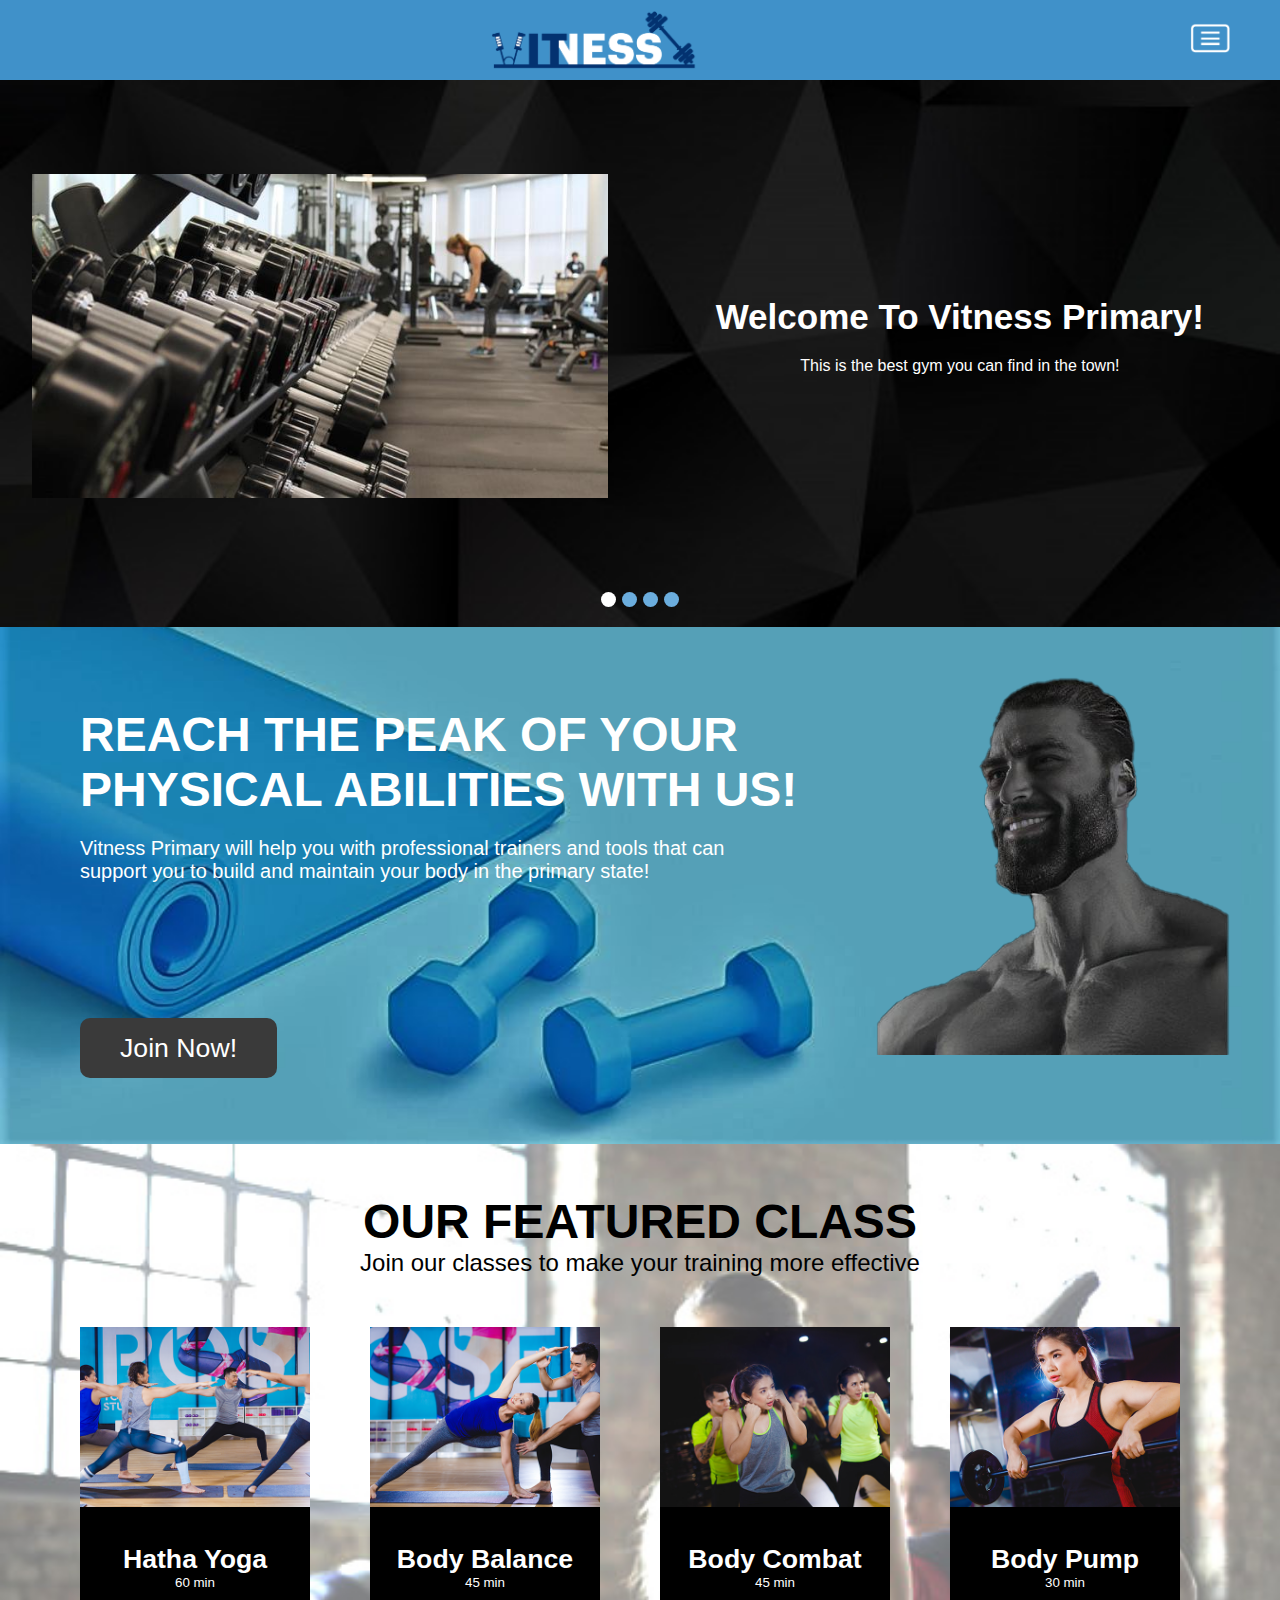
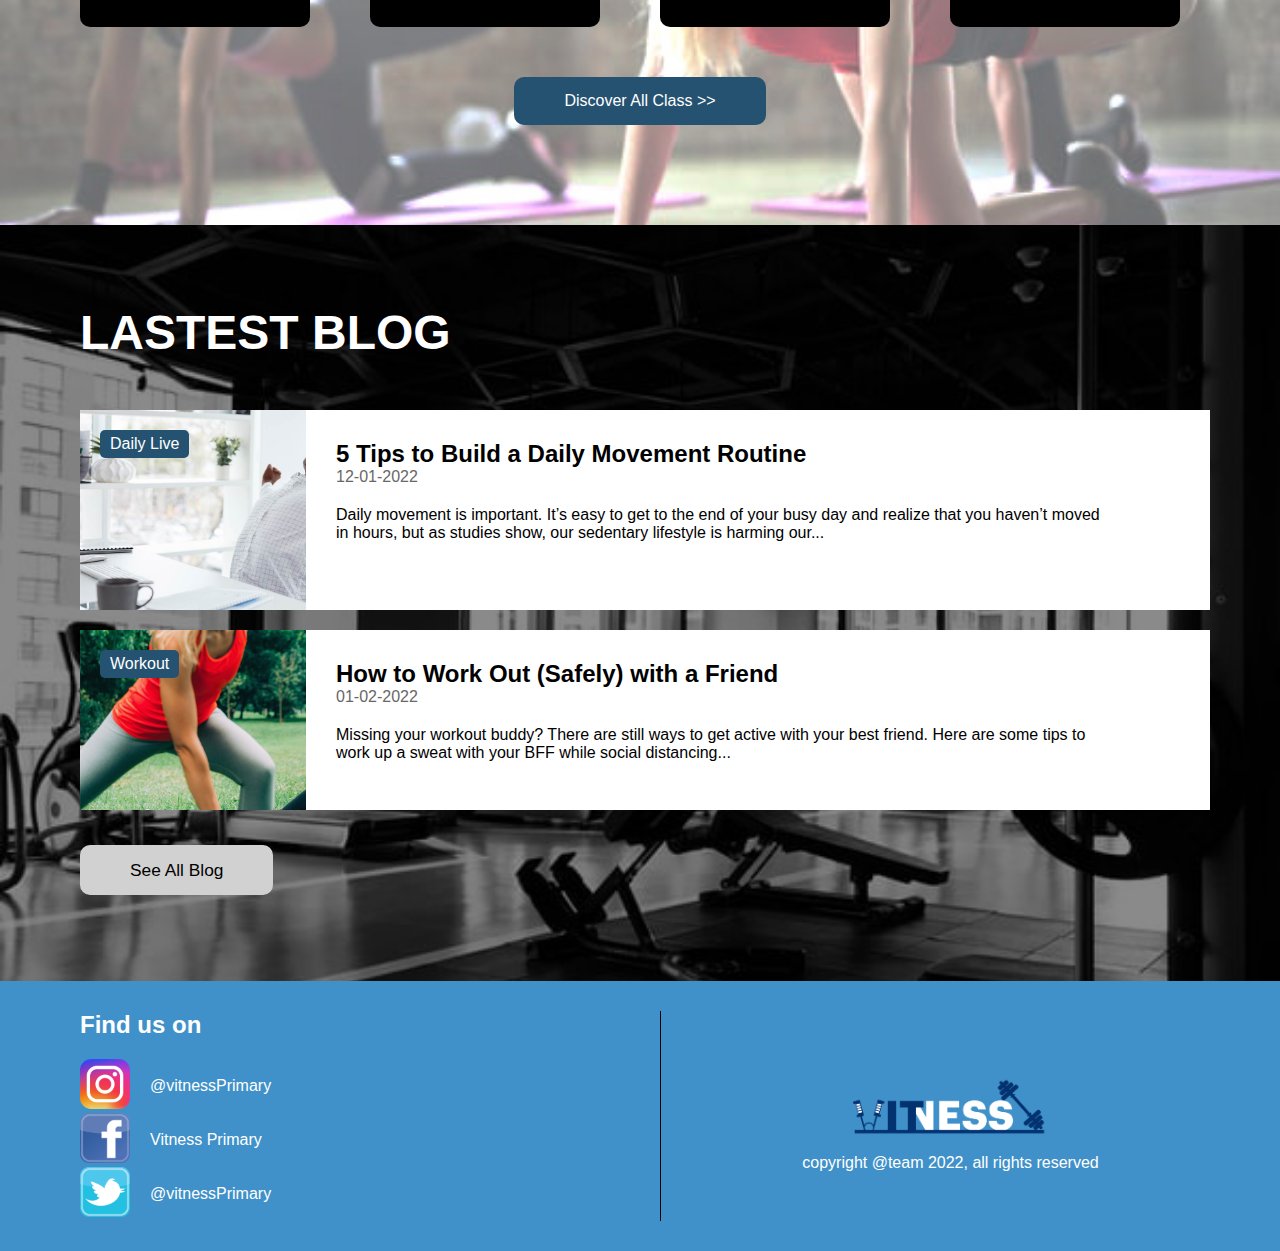
==== commit 84d4a9db: "fix logo tengah" ====
--- a/index.html
+++ b/index.html
@@ -1,131 +1,125 @@
 <!DOCTYPE html>
 <html lang="en">
-    <head>
-        <meta charset="UTF-8" />
-        <meta http-equiv="X-UA-Compatible" content="IE=edge" />
-        <meta name="viewport" content="width=device-width, initial-scale=1.0" />
-        <link rel="stylesheet" href="./assets/css/main.css" />
-        <link rel="stylesheet" href="./assets/css/index.css" />
-        <link rel="stylesheet" href="./assets/css/screenSaver.css">
-        <script src="https://ajax.googleapis.com/ajax/libs/jquery/3.5.1/jquery.min.js"></script>
-        <title>Vitness Primary</title>
-    </head>
-    <body>
-        <div id="ScreenSaver">
-            <div class="ScreenSaver">
-                <canvas id="CanvasScreenSaver">
-          
-                </canvas>
-                <img src="./assets/img/logo/logo.png" style="display: none" id="logoCanvas" alt=""/>
-            </div>
+  <head>
+    <meta charset="UTF-8" />
+    <meta http-equiv="X-UA-Compatible" content="IE=edge" />
+    <meta name="viewport" content="width=device-width, initial-scale=1.0" />
+    <link rel="stylesheet" href="./assets/css/main.css" />
+    <link rel="stylesheet" href="./assets/css/index.css" />
+    <script src="https://ajax.googleapis.com/ajax/libs/jquery/3.5.1/jquery.min.js"></script>
+    <title>Vitness Primary</title>
+  </head>
+  <body>
+    <canvas id="CanvasScreenSaver"> </canvas>
+
+    <div class="header">
+      <div class="header-menu">
+        
+      </div>
+      <div class="header-menu">
+        <a href="#" id="logo-header">
+          <img src="./assets/img/LOGO - Copy.png" alt="logo" />
+        </a>
+      </div>
+      <div class="header-menu">
+        <div id="dropdown">
+          <img src="./assets/img/hamburger.png" alt="" />
         </div>
-        
-
-        <div class="header">
-            <a href="#" id="logo-header">
-                <img src="./assets/img/LOGO - Copy.png" alt="logo" />
-            </a>
-            <div class="header-menu">
-                <div id="dropdown">
-                    <img src="./assets/img/hamburger.png" alt="" />
-                </div>
-            </div>
-        </div>
-
-        <div class="navbar">
-            <div class="nav-item">
-                <a href="./index.html">HOME</a>
-            </div>
-            <div class="nav-item">
-                <a href="./classes.html">CLASSES</a>
-            </div>
-            <div class="nav-item">
-                <a href="./blog.html">BLOG</a>
-            </div>
-            <div class="nav-item">
-                <a href="./join.html">JOIN</a>
-            </div>
-        </div>
-
-        <div class="slider">
-            <div class="sliders-content"></div>
-            <div class="dot-sliders"></div>
-        </div>
-
-        <div class="join-section">
-            <div class="join-content">
-                <p class="join-content-header">
-                    REACH THE PEAK OF YOUR PHYSICAL ABILITIES WITH US!
-                </p>
-                <p class="join-content-subheader">
-                    Vitness Primary will help you with professional trainers and
-                    tools that can support you to build and maintain your body
-                    in the primary state!
-                </p>
-                <a href="./join.html" class="join-content-button">Join Now!</a>
-            </div>
-            <div class="join-picture">
-                <img src="./assets/img/gigachad2.png" alt="" />
-            </div>
-        </div>
-    </body>
-
-    <div class="class-section">
-        <div class="class-header">
-            <p class="header-header">OUR FEATURED CLASS</p>
-            <p class="header-subheader">
-                Join our classes to make your training more effective
-            </p>
-        </div>
-        <div class="class-content"></div>
-        <div class="class-button-container">
-            <a href="./classes.html" class="class-button"
-                >Discover All Class >></a
-            >
-        </div>
+      </div>
     </div>
 
-    <div class="blog-section">
-        <div class="blog-header">LASTEST BLOG</div>
-        <div class="blog-content"></div>
-        <div class="blog-button-container">
-            <a href="./blog.html" class="blog-button">See All Blog</a>
-        </div>
+    <div class="navbar">
+      <div class="nav-item">
+        <a href="./index.html">HOME</a>
+      </div>
+      <div class="nav-item">
+        <a href="./classes.html">CLASSES</a>
+      </div>
+      <div class="nav-item">
+        <a href="./blog.html">BLOG</a>
+      </div>
+      <div class="nav-item">
+        <a href="./join.html">JOIN</a>
+      </div>
     </div>
 
-    <div class="footer">
-        <div class="footer-sosmed">
-            <div class="footer-sosmed-header">Find us on</div>
-            <div class="footer-sosmed-container">
-                <a href="https://instagram.com" class="footer-sosmed-item">
-                    <div class="sosmed-img">
-                        <img src="./assets/img/logo/InstagramLogo.png" alt="" />
-                    </div>
-                    <div class="sosmed-name">@vitnessPrimary</div>
-                </a>
-                <a href="https://facebook.com" class="footer-sosmed-item">
-                    <div class="sosmed-img">
-                        <img src="./assets/img/logo/FacebookLogo.png" alt="" />
-                    </div>
-                    <div class="sosmed-name">Vitness Primary</div>
-                </a>
-                <a href="https://twitter.com" class="footer-sosmed-item">
-                    <div class="sosmed-img">
-                        <img src="./assets/img/logo/TwitterLogo.png" alt="" />
-                    </div>
-                    <div class="sosmed-name">@vitnessPrimary</div>
-                </a>
-            </div>
-        </div>
-        <div class="footer-copyright">
-            <img src="./assets/img/LOGO - Copy.png" alt="" />
-            <p>copyright @team 2022, all rights reserved</p>
-        </div>
+    <div class="slider">
+      <div class="sliders-content"></div>
+      <div class="dot-sliders"></div>
     </div>
 
-    <script src="./assets/js/main.js"></script>
-    <script src="./assets/js/index.js"></script>
-    <script src="./data/slider.js"></script>
-    <script src="./data/programs.js"></script>
-    <script src="./data/blog.js"></script>
+    <div class="join-section">
+      <div class="join-content">
+        <p class="join-content-header">
+          REACH THE PEAK OF YOUR PHYSICAL ABILITIES WITH US!
+        </p>
+        <p class="join-content-subheader">
+          Vitness Primary will help you with professional trainers and tools
+          that can support you to build and maintain your body in the primary
+          state!
+        </p>
+        <a href="./join.html" class="join-content-button">Join Now!</a>
+      </div>
+      <div class="join-picture">
+        <img src="./assets/img/gigachad2.png" alt="" />
+      </div>
+    </div>
+  </body>
+
+  <div class="class-section">
+    <div class="class-header">
+      <p class="header-header">OUR FEATURED CLASS</p>
+      <p class="header-subheader">
+        Join our classes to make your training more effective
+      </p>
+    </div>
+    <div class="class-content"></div>
+    <div class="class-button-container">
+      <a href="./classes.html" class="class-button">Discover All Class >></a>
+    </div>
+  </div>
+
+  <div class="blog-section">
+    <div class="blog-header">LASTEST BLOG</div>
+    <div class="blog-content"></div>
+    <div class="blog-button-container">
+      <a href="./blog.html" class="blog-button">See All Blog</a>
+    </div>
+  </div>
+
+  <div class="footer">
+    <div class="footer-sosmed">
+      <div class="footer-sosmed-header">Find us on</div>
+      <div class="footer-sosmed-container">
+        <a href="https://instagram.com" class="footer-sosmed-item">
+          <div class="sosmed-img">
+            <img src="./assets/img/logo/InstagramLogo.png" alt="" />
+          </div>
+          <div class="sosmed-name">@vitnessPrimary</div>
+        </a>
+        <a href="https://facebook.com" class="footer-sosmed-item">
+          <div class="sosmed-img">
+            <img src="./assets/img/logo/FacebookLogo.png" alt="" />
+          </div>
+          <div class="sosmed-name">Vitness Primary</div>
+        </a>
+        <a href="https://twitter.com" class="footer-sosmed-item">
+          <div class="sosmed-img">
+            <img src="./assets/img/logo/TwitterLogo.png" alt="" />
+          </div>
+          <div class="sosmed-name">@vitnessPrimary</div>
+        </a>
+      </div>
+    </div>
+    <div class="footer-copyright">
+      <img src="./assets/img/LOGO - Copy.png" alt="" />
+      <p>copyright @team 2022, all rights reserved</p>
+    </div>
+  </div>
+
+  <script src="./assets/js/main.js"></script>
+  <script src="./assets/js/index.js"></script>
+  <script src="./data/slider.js"></script>
+  <script src="./data/programs.js"></script>
+  <script src="./data/blog.js"></script>
 </html>
--- a/assets/css/main.css
+++ b/assets/css/main.css
@@ -1,246 +1,258 @@
 * {
-    padding: 0px;
-    margin: 0px;
-    box-sizing: border-box;
-    font-family: sans-serif;
-    /* max-width: 100%;*/
-    /* overflow-x: hidden; */
+  padding: 0px;
+  margin: 0px;
+  box-sizing: border-box;
+  font-family: sans-serif;
+  /* max-width: 100%;*/
+  /* overflow-x: hidden; */
 }
 
 body {
-    margin-top: 80px;
+  margin-top: 80px;
 }
 
 a {
-    text-decoration: none;
-    color: white;
+  text-decoration: none;
+  color: white;
+}
+
+/* screensaver */
+#CanvasScreenSaver {
+  z-index: 999;
+  position: fixed;
+  top: 0;
+  bottom: 0;
+  right: 0;
+  left: 0;
+  background-color: rgba(0, 0, 0, 0.5);
 }
 
 /* header */
 .header {
-    display: flex;
-    align-items: right;
-    height: 80px;
-    background-color: #4091c9;
-    position: fixed;
-    top: 0;
-    left: 0;
-    right: 0;
-    z-index: 1;
+  display: flex;
+  align-items: right;
+  justify-content: space-between;
+  height: 80px;
+  background-color: #4091c9;
+  position: fixed;
+  top: 0;
+  left: 0;
+  right: 0;
+  z-index: 1;
 }
 
 #logo-header {
-    height: inherit;
-    width: 65%;
-    display: flex;
-    justify-content: right;
+  height: inherit;
+  width: 65%;
+  display: flex;
+  justify-content: right;
 }
 
 #logo-header img {
-    height: 100%;
+  height: 100px;
 }
 
 .header-menu {
-    width: 35%;
-    margin-right: 50px;
-    color: white;
-    display: flex;
-    align-items: center;
-    justify-content: right;
+  /* width: 35%; */
+  margin-right: 50px;
+  color: white;
+  display: flex;
+  align-items: center;
+  justify-content: right;
 }
 
 #dropdown img {
-    height: 30px;
+  height: 30px;
 }
 
 #dropdown:hover {
-    cursor: pointer;
+  cursor: pointer;
 }
 
 @media screen and (max-width: 700px) {
-    .header-menu {
-        margin-right: 20px;
-    }
+  .header-menu {
+    /* margin-right: 20px; */
+  }
 }
 
 @media screen and (min-width: 1100px) {
-    #logo-header {
-        width: 60%;
-    }
-
-    .header-menu {
-        width: 40%;
-    }
+  /* #logo-header {
+    width: 50%;
+  }
+
+  .header-menu {
+    width: 50%;
+  } */
 }
 
 /* navbar */
 .navbar {
-    z-index: 1;
+  z-index: 1;
+  position: fixed;
+  width: 100%;
+  display: flex;
+  padding: 30px 0 30px 0;
+  background-color: black;
+}
+
+.nav-item {
+  width: 25%;
+  display: flex;
+  justify-content: center;
+  font-size: 15pt;
+}
+
+.nav-item a {
+  padding: 0 5px 5px 5px;
+  border-bottom: 2px solid black;
+}
+
+.nav-item a:hover {
+  color: #90bede;
+  border-bottom: 2px solid #90bede;
+}
+
+@media screen and (max-width: 700px) {
+  .navbar {
+    padding: 0;
+    flex-direction: column;
+    align-items: center;
     position: fixed;
+    right: 0;
     width: 100%;
-    display: flex;
-    padding: 30px 0 30px 0;
-    background-color: black;
-}
-
-.nav-item {
-    width: 25%;
-    display: flex;
-    justify-content: center;
-    font-size: 15pt;
-}
-
-.nav-item a {
-    padding: 0 5px 5px 5px;
-    border-bottom: 2px solid black;
-}
-
-.nav-item a:hover {
-    color: #90bede;
-    border-bottom: 2px solid #90bede;
-}
-
-@media screen and (max-width: 700px) {
-    .navbar {
-        padding: 0;
-        flex-direction: column;
-        align-items: center;
-        position: fixed;
-        right: 0;
-        width: 100%;
-    }
-
-    .nav-item {
-        padding: 10px 0 10px 0;
-    }
+  }
+
+  .nav-item {
+    padding: 10px 0 10px 0;
+  }
 }
 
 /* footer */
 .footer {
-    padding: 30px 40px 30px 80px;
-    background-color: #4091c9;
+  padding: 30px 40px 30px 80px;
+  background-color: #4091c9;
+  display: flex;
+  color: white;
+}
+
+.footer-sosmed {
+  width: 50%;
+}
+
+.footer-sosmed-header {
+  font-size: 18pt;
+  font-weight: bold;
+  padding-bottom: 20px;
+}
+
+.footer-sosmed-item {
+  display: flex;
+  align-items: center;
+}
+
+.sosmed-name {
+  padding-left: 20px;
+}
+
+.sosmed-img img {
+  width: 50px;
+}
+
+.footer-copyright {
+  width: 50%;
+  display: flex;
+  flex-direction: column;
+  align-items: center;
+  justify-content: center;
+  border-left: 1px solid black;
+}
+
+.footer-copyright img {
+  width: 40%;
+}
+
+@media screen and (max-width: 320px) {
+  .footer {
+    padding: 30px 20px 30px 20px;
+  }
+
+  .footer-sosmed-container {
     display: flex;
-    color: white;
-}
-
-.footer-sosmed {
-    width: 50%;
-}
-
-.footer-sosmed-header {
-    font-size: 18pt;
-    font-weight: bold;
-    padding-bottom: 20px;
-}
-
-.footer-sosmed-item {
-    display: flex;
-    align-items: center;
-}
-
-.sosmed-name {
+  }
+
+  .sosmed-name {
+    display: none;
+  }
+
+  .sosmed-img img {
+    width: 40px;
+    padding: 0 5px 0 5px;
+  }
+
+  .footer-copyright {
     padding-left: 20px;
-}
-
-.sosmed-img img {
-    width: 50px;
-}
-
-.footer-copyright {
-    width: 50%;
-    display: flex;
-    flex-direction: column;
-    align-items: center;
-    justify-content: center;
-    border-left: 1px solid black;
-}
-
-.footer-copyright img {
-    width: 40%;
-}
-
-@media screen and (max-width: 320px) {
-    .footer {
-        padding: 30px 20px 30px 20px;
-    }
-
-    .footer-sosmed-container {
-        display: flex;
-    }
-
-    .sosmed-name {
-        display: none;
-    }
-
-    .sosmed-img img {
-        width: 40px;
-        padding: 0 5px 0 5px;
-    }
-
-    .footer-copyright {
-        padding-left: 20px;
-        text-align: center;
-        font-size: 9pt;
-    }
-
-    .footer-copyright img {
-        width: 80%;
-    }
+    text-align: center;
+    font-size: 9pt;
+  }
+
+  .footer-copyright img {
+    width: 80%;
+  }
 }
 
 @media screen and (min-width: 321px) and (max-width: 700px) {
-    .footer {
-        padding: 30px 20px 30px 20px;
-    }
-
-    .sosmed-img img {
-        width: 30px;
-    }
-
-    .sosmed-name {
-        font-size: 10pt;
-    }
-
-    .footer-copyright {
-        padding-left: 20px;
-        text-align: center;
-        font-size: 10pt;
-    }
-
-    .footer-copyright img {
-        width: 80%;
-    }
+  .footer {
+    padding: 30px 20px 30px 20px;
+  }
+
+  .sosmed-img img {
+    width: 30px;
+  }
+
+  .sosmed-name {
+    font-size: 10pt;
+  }
+
+  .footer-copyright {
+    padding-left: 20px;
+    text-align: center;
+    font-size: 10pt;
+  }
+
+  .footer-copyright img {
+    width: 80%;
+  }
 }
 
 @media screen and (min-width: 701px) and (max-width: 800px) {
-    .footer {
-        padding-right: 50px;
-    }
-
-    .footer-copyright {
-        padding-left: 50px;
-        text-align: center;
-    }
+  .footer {
+    padding-right: 50px;
+  }
+
+  .footer-copyright {
+    padding-left: 50px;
+    text-align: center;
+  }
 }
 
 /* scroller */
 /* width */
 ::-webkit-scrollbar {
-    width: 10px;
+  width: 10px;
 }
 
 /* Track */
 ::-webkit-scrollbar-track {
-    background: none;
+  background: none;
 }
 
 /* Handle */
 ::-webkit-scrollbar-thumb {
-    background: #555;
-    border-radius: 3px;
+  background: #555;
+  border-radius: 3px;
 }
 
 /* Handle on hover */
 ::-webkit-scrollbar-thumb:hover {
-    background: #000;
-}
+  background: #000;
+}
